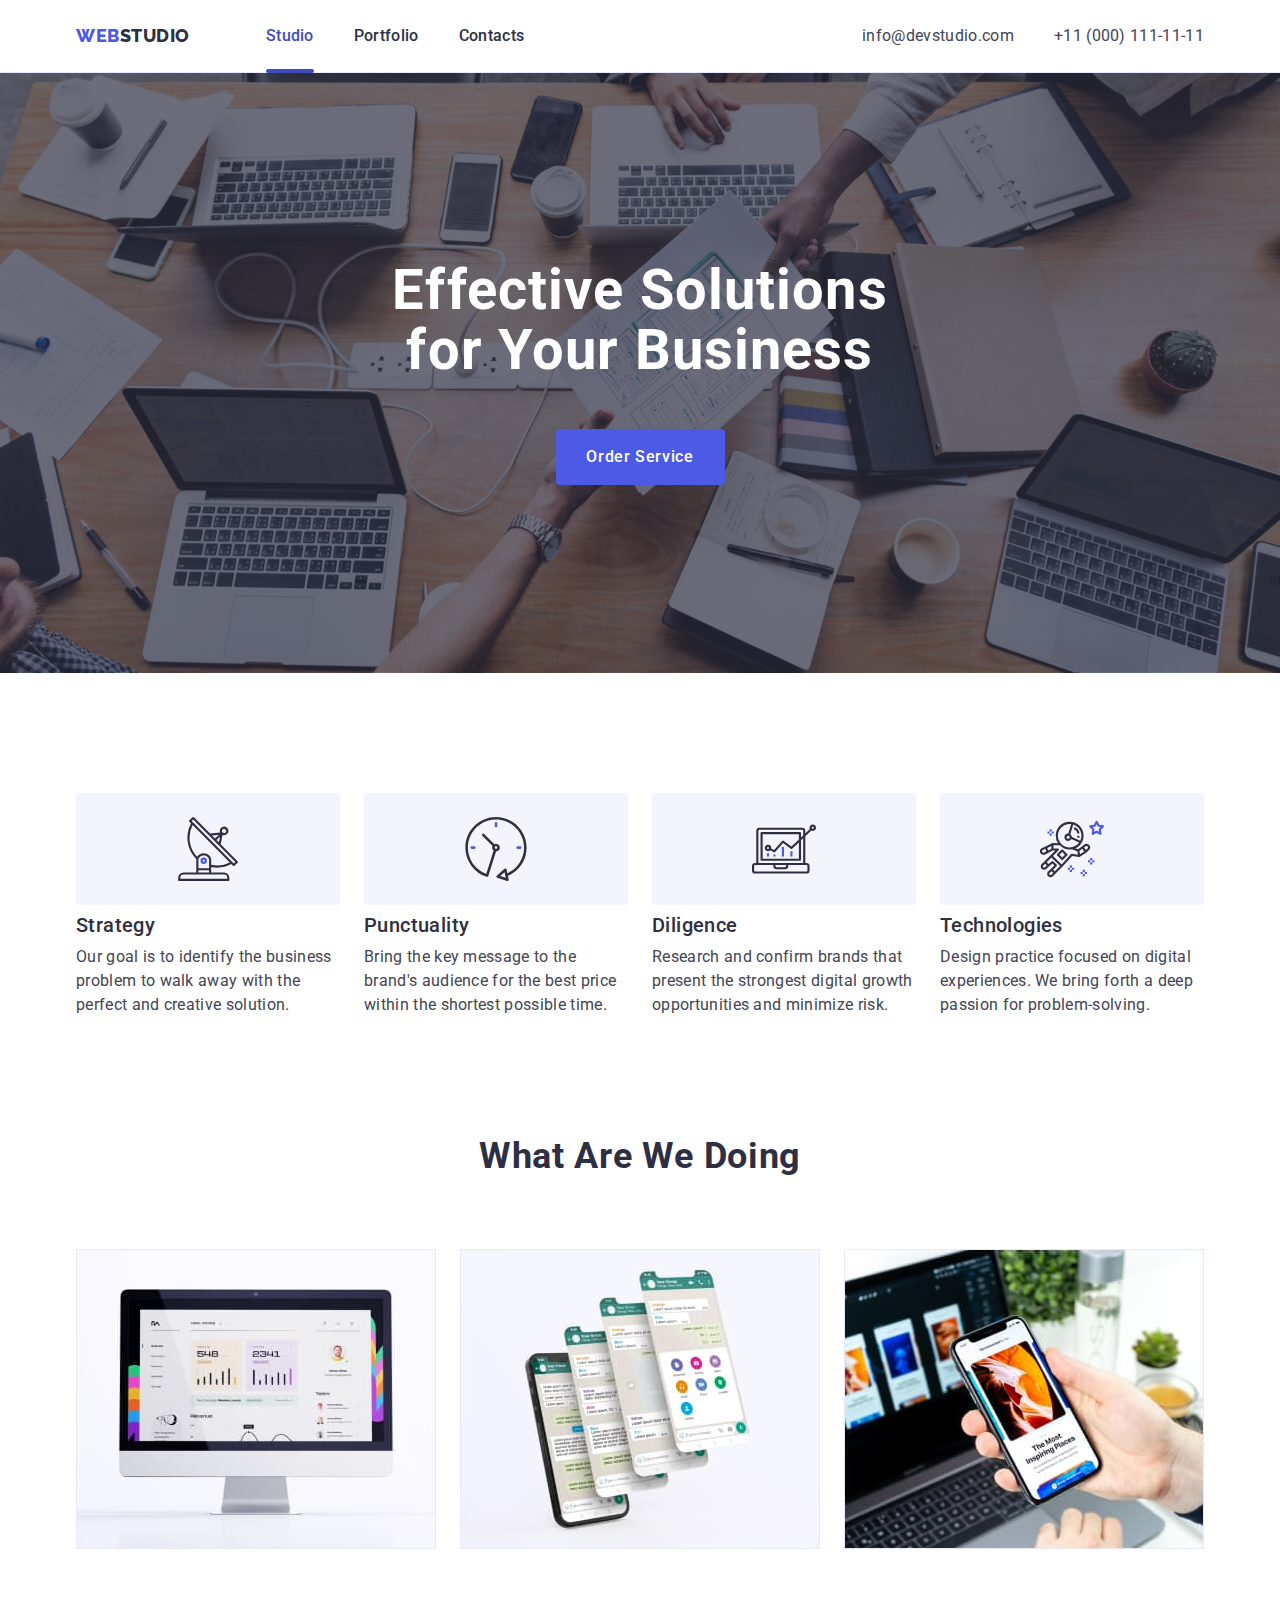
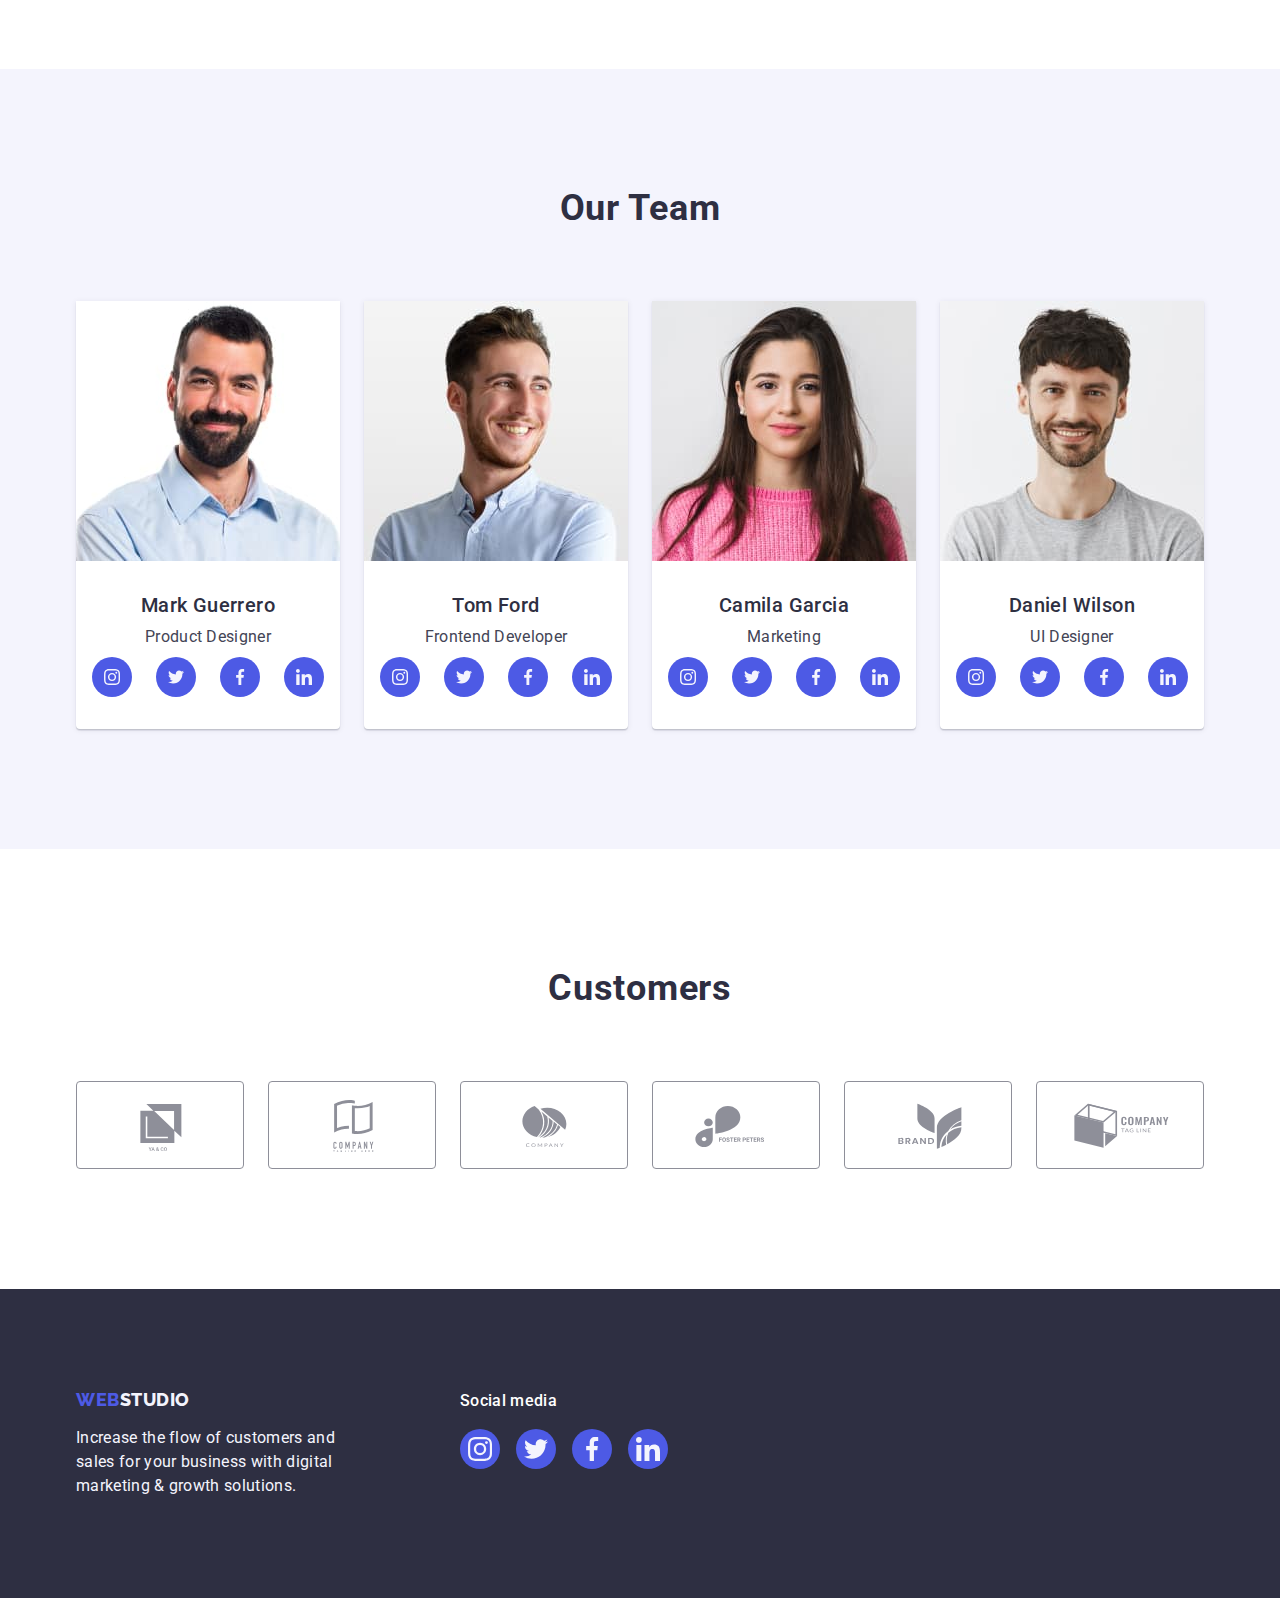
==== index.html @ c7c5ee96 "Initial commit" ====
<!DOCTYPE html>
<html lang="en">

<head>
   <meta charset="UTF-8">
   <meta name="viewport" content="width=device-width, initial-scale=1.0">
   <title>goit-markup-hw-04</title>
   <link rel="preconnect" href="https://fonts.googleapis.com">
   <link rel="preconnect" href="https://fonts.gstatic.com" crossorigin>
   <link href="https://fonts.googleapis.com/css2?family=Raleway:wght@800&family=Roboto:wght@400;500;700;900&display=swap" rel="stylesheet">
   <link rel="stylesheet" href="https://cdn.jsdelivr.net/npm/modern-normalize@2.0.0/modern-normalize.min.css" />
   <link rel="stylesheet" href="./css/styles.css">
</head>

<body>

   <!-- =============header================= -->
   <header class="header-section">
      <div class="container container-header">
         <nav class="header-nav">
            <a class="header-logo logo link " href="./index.html">Web<span class="header-logo-wrap">Studio</span></a>

            <ul class="header-list list">
               <li class="header-list-item">
                  <a class="header-list-link link current" href="./index.html">Studio</a>
               </li>

               <li class="header-list-item">
                  <a class="header-list-link link" href="./portfolio.html">Portfolio</a>
               </li>

               <li class="header-list-item">
                  <a class="header-list-link link" href="">Contacts</a>
               </li>
            </ul>
         </nav>

         <address class="address-block">
            <ul class="address-list list">
               <li class="address-list-item">
                  <a class="address-list-link link" href="mailto:info@devstudio.com">info@devstudio.com</a>
               </li>

               <li class="address-list-item">
                  <a class="address-list-link link" href="tel:+110001111111">+11 (000) 111-11-11</a>
               </li>
            </ul>
         </address>
      </div>
   </header>

   <!-- =============main================= -->
   <main class="main-section">
      <!-- ===========business section==================-->
      <section class="business-section section">
         <div class="container container-business">
            <h1 class="business-titel">Effective Solutions for Your Business</h1>
            <button class="business-button button" type="button" data-modal-open>Order Service</button>
         </div>
      </section>

      <!-- =============description section================-->
      <section class="description-section section">
         <div class="container container-description">
            <h2 class="visually-hidden">Description</h2>

            <ul class="description-list list">
               <li class="description-list-item">
                  <div class="description-list-wrap">
                     <svg class="description-list-icon" width="64" height="64">
                        <use href="./images/icons.svg#icon-antenna"></use>
                     </svg>
                  </div>
                  <h3 class="description-list-titel heading">Strategy</h3>
                  <p class="description-list-text text">Our goal is to identify the business problem to walk away with the perfect and creative solution.</p>
               </li>

               <li class="description-list-item">
                  <div class="description-list-wrap">
                     <svg class="description-list-icon" width="64" height="64">
                        <use href="./images/icons.svg#icon-clock"></use>
                     </svg>
                  </div>
                  <h3 class="description-list-titel heading">Punctuality</h3>
                  <p class="description-list-text text">Bring the key message to the brand's audience for the best price within the shortest possible time.</p>
               </li>

               <li class="description-list-item">
                  <div class="description-list-wrap">
                     <svg class="description-list-icon" width="64" height="64">
                        <use href="./images/icons.svg#icon-diagram"></use>
                     </svg>
                  </div>
                  <h3 class="description-list-titel heading">Diligence</h3>
                  <p class="description-list-text text">Research and confirm brands that present the strongest digital growth opportunities and minimize risk.</p>
               </li>

               <li class="description-list-item">
                  <div class="description-list-wrap">
                     <svg class="description-list-icon" width="64" height="64">
                        <use href="./images/icons.svg#icon-astronaut"></use>
                     </svg>
                  </div>
                  <h3 class="description-list-titel heading">Technologies</h3>
                  <p class="description-list-text text">Design practice focused on digital experiences. We bring forth a deep passion for problem-solving.</p>
               </li>
            </ul>
         </div>
      </section>

      <!-- =================we doing========================-->
      <section class="we-doing-section section">
         <div class="container container-doing-section">
            <h2 class="we-doing-titel sub-titel">What are we doing</h2>

            <ul class="we-doing-list list">
               <li class="we-doing-list-item">
                  <img class="we-doing-list-img" src="./images/doing/img-1.jpg" alt="computer monitor" width="360" height="300">
               </li>

               <li class="we-doing-list-item">
                  <img class="we-doing-list-img" src="./images/doing/img-2.jpg" alt="multi screen phone" width="360" height="300">
               </li>

               <li class="we-doing-list-item">
                  <img class="we-doing-list-img" src="./images/doing/img-3.jpg" alt="laptop on the background and the hand that holds the phone" width="360" height="300">
               </li>
            </ul>
         </div>
      </section>

      <!-- =================team section========================-->

      <section class="team-section section">
         <div class="container">
            <h2 class="team-titel sub-titel">Our Team</h2>

            <ul class="team-list list">
               <li class="team-list-item">
                  <img class="team-list-img" src="./images/team/img.jpg" alt="the man smiles" width="264" height="260">
                  <div class="team-list-wraper-text">
                     <h3 class="team-list-titel heading">Mark Guerrero</h3>
                     <p class="team-list-text text">Product Designer</p>
                     <ul class="team-list-svg list">
                        <li class="team-item-svg">
                           <a class="team-svg-linck" href="#">
                              <svg class="team-svg-icon" width="16" height="16">
                                 <use href="./images/icons.svg#icon-instagram"></use>
                              </svg>
                           </a>
                        </li>
                        <li class="team-item-svg">
                           <a class="team-svg-linck" href="#">
                              <svg class="team-svg-icon" width="16" height="16">
                                 <use href="./images/icons.svg#icon-twitter"></use>
                              </svg>
                           </a>
                        </li>
                        <li class="team-item-svg">
                           <a class="team-svg-linck" href="#">
                              <svg class="team-svg-icon" width="16" height="16">
                                 <use href="./images/icons.svg#icon-facebook"></use>
                              </svg>
                           </a>
                        </li>
                        <li class="team-item-svg">
                           <a class="team-svg-linck" href="#">
                              <svg class="team-svg-icon" width="16" height="16">
                                 <use href="./images/icons.svg#icon-linkedin"></use>
                              </svg>
                           </a>
                        </li>
                     </ul>
                  </div>
               </li>

               <li class="team-list-item">
                  <img class="team-list-img" src="./images/team/img-1.jpg" alt="young man smiles and looks away" width="264" height="260">
                  <div class="team-list-wraper-text">
                     <h3 class="team-list-titel heading">Tom Ford</h3>
                     <p class="team-list-text text">Frontend Developer</p>
                     <ul class="team-list-svg list">
                        <li class="team-item-svg">
                           <a class="team-svg-linck" href="#">
                              <svg class="team-svg-icon" width="16" height="16">
                                 <use href="./images/icons.svg#icon-instagram"></use>
                              </svg>
                           </a>
                        </li>
                        <li class="team-item-svg">
                           <a class="team-svg-linck" href="#">
                              <svg class="team-svg-icon" width="16" height="16">
                                 <use href="./images/icons.svg#icon-twitter"></use>
                              </svg>
                           </a>
                        </li>
                        <li class="team-item-svg">
                           <a class="team-svg-linck" href="#">
                              <svg class="team-svg-icon" width="16" height="16">
                                 <use href="./images/icons.svg#icon-facebook"></use>
                              </svg>
                           </a>
                        </li>
                        <li class="team-item-svg">
                           <a class="team-svg-linck" href="#">
                              <svg class="team-svg-icon" width="16" height="16">
                                 <use href="./images/icons.svg#icon-linkedin"></use>
                              </svg>
                           </a>
                        </li>
                     </ul>
                  </div>
               </li>

               <li class="team-list-item">
                  <img class="team-list-img" src="./images/team/img-2.jpg" alt="young girl with long dark hair" width="264" height="260">
                  <div class="team-list-wraper-text">
                     <h3 class="team-list-titel heading">Camila Garcia</h3>
                     <p class="team-list-text text">Marketing</p>
                     <ul class="team-list-svg list">
                        <li class="team-item-svg">
                           <a class="team-svg-linck" href="#">
                              <svg class="team-svg-icon" width="16" height="16">
                                 <use href="./images/icons.svg#icon-instagram"></use>
                              </svg>
                           </a>
                        </li>
                        <li class="team-item-svg">
                           <a class="team-svg-linck" href="#">
                              <svg class="team-svg-icon" width="16" height="16">
                                 <use href="./images/icons.svg#icon-twitter"></use>
                              </svg>
                           </a>
                        </li>
                        <li class="team-item-svg">
                           <a class="team-svg-linck" href="#">
                              <svg class="team-svg-icon" width="16" height="16">
                                 <use href="./images/icons.svg#icon-facebook"></use>
                              </svg>
                           </a>
                        </li>
                        <li class="team-item-svg">
                           <a class="team-svg-linck" href="#">
                              <svg class="team-svg-icon" width="16" height="16">
                                 <use href="./images/icons.svg#icon-linkedin"></use>
                              </svg>
                           </a>
                        </li>
                     </ul>
                  </div>
               </li>

               <li class="team-list-item">
                  <img class="team-list-img" src="./images/team/img-3.jpg" alt="young man smiling" width="264" height="260">
                  <div class="team-list-wraper-text">
                     <h3 class="team-list-titel heading">Daniel Wilson</h3>
                     <p class="team-list-text text">UI Designer</p>
                     <ul class="team-list-svg list">
                        <li class="team-item-svg">
                           <a class="team-svg-linck" href="#">
                              <svg class="team-svg-icon" width="16" height="16">
                                 <use href="./images/icons.svg#icon-instagram"></use>
                              </svg>
                           </a>
                        </li>
                        <li class="team-item-svg">
                           <a class="team-svg-linck" href="#">
                              <svg class="team-svg-icon" width="16" height="16">
                                 <use href="./images/icons.svg#icon-twitter"></use>
                              </svg>
                           </a>
                        </li>
                        <li class="team-item-svg">
                           <a class="team-svg-linck" href="#">
                              <svg class="team-svg-icon" width="16" height="16">
                                 <use href="./images/icons.svg#icon-facebook"></use>
                              </svg>
                           </a>
                        </li>
                        <li class="team-item-svg">
                           <a class="team-svg-linck" href="#">
                              <svg class="team-svg-icon" width="16" height="16">
                                 <use href="./images/icons.svg#icon-linkedin"></use>
                              </svg>
                           </a>
                        </li>
                     </ul>

                  </div>
               </li>
            </ul>
         </div>
      </section>

      <!-- =================сustomer ssection========================-->
      <section class="customer-section section">
         <div class="container">
            <h2 class="customer-title sub-titel">Customers</h2>

            <ul class="customer-list list">

               <li class="customer-list-item">
                  <a class="customer-list-linck" href="">
                     <svg class="customer-list-icon" width="104" height="56">
                        <use href="./images/icons.svg#icon-ya-co"></use>
                     </svg>
                  </a>
               </li>

               <li class="customer-list-item">
                  <a class="customer-list-linck" href="">
                     <svg class="customer-list-icon" width="104" height="56">
                        <use href="./images/icons.svg#icon-compani-here"></use>
                     </svg>
                  </a>
               </li>

               <li class="customer-list-item">
                  <a class="customer-list-linck" href="">
                     <svg class="customer-list-icon" width="104" height="56">
                        <use href="./images/icons.svg#icon-compani"></use>
                     </svg>
                  </a>
               </li>

               <li class="customer-list-item">
                  <a class="customer-list-linck" href="">
                     <svg class="customer-list-icon" width="104" height="56">
                        <use href="./images/icons.svg#icon-foster-peters"></use>
                     </svg>
                  </a>
               </li>

               <li class="customer-list-item">
                  <a class="customer-list-linck" href="">
                     <svg class="customer-list-icon" width="104" height="56">
                        <use href="./images/icons.svg#icon-brand"></use>
                     </svg>
                  </a>
               </li>

               <li class="customer-list-item">
                  <a class="customer-list-linck" href="">
                     <svg class="customer-list-icon" width="104" height="56">
                        <use href="./images/icons.svg#icon-compani-tag"></use>
                     </svg>
                  </a>
               </li>
            </ul>
         </div>
      </section>

   </main>
   <!-- =============footer================= -->

   <footer class="footer-section ">
      <div class="footer-container container">
         <div class="footer-wrap-info">
            <a class="footer-logo link logo" href="./index.html">Web<span class="footer-logo-wrap">Studio</span></a>
            <p class="footer-text text">Increase the flow of customers and sales for your business with digital marketing & growth solutions.</p>
         </div>
         <div class="footer-social">
            <p class="footer-titel">Social media</p>

            <ul class="footer-list list">
               <li class="footer-list-item">
                  <a class="footer-list-linck" href="">
                     <svg class="footer-list-icon" width="24" height="24">
                        <use href="./images/icons.svg#icon-instagram"></use>
                     </svg>
                  </a>
               </li>

               <li class="footer-list-item">
                  <a class="footer-list-linck" href="">
                     <svg class="footer-list-icon" width="24" height="24">
                        <use href="./images/icons.svg#icon-twitter"></use>
                     </svg>
                  </a>
               </li>

               <li class="footer-list-item">
                  <a class="footer-list-linck" href="">
                     <svg class="footer-list-icon" width="24" height="24">
                        <use href="./images/icons.svg#icon-facebook"></use>
                     </svg>
                  </a>
               </li>

               <li class="footer-list-item">
                  <a class="footer-list-linck" href="">
                     <svg class="footer-list-icon" width="24" height="24">
                        <use href="./images/icons.svg#icon-linkedin"></use>
                     </svg>
                  </a>
               </li>
            </ul>
         </div>
      </div>
   </footer>

   <!-- Modal window -->
   <div data-modal class="backdrop is-hidden">
      <div class="modal-blok">
         <button type="button" data-modal-close class="modal-btn">
            <svg class="modal-btn-icon" width="8" height="8">
               <use href="./images/icons.svg#icon-close"></use>
            </svg>
         </button>
      </div>
   </div>


   <script src="./js/modal.js"></script>
</body>

</html>
---- css/styles.css ----
/*================ common styles=================== */

:root {
   --roboto-font: 'Roboto', sans-serif;
   --raleway-font: 'Raleway', sans-serif;
   --font-size-subtitel: 36px;
   --font-size-logo: 18px;
   --font-size-min-titel: 20px;
   --navyblue: #2e2f42;
   --iris: #4D5AE5;
   --white: #FFFF;
   --slate: #434455;
   --cloud: #F4F4FD;
   --cornflower: #E7E9FC;
   --ocean: #404BBF;
   --cornflower: #E7E9FC;
   --green: #31D0AA;
   --lightslate: #8E8F99;
   --items: 6;
   --indent: 24px;
}

h1,
h2,
h3,
h4,
h5,
h6,
p {
   margin: 0;
}

.link {
   color: currentColor;
   text-decoration: none;
}

.list {
   list-style: none;
   padding: 0;
   margin: 0;
}

img {
   display: block;
   max-width: 100%;
   height: auto;
}

.button {
   font-family: inherit;
   cursor: pointer;
}

.visually-hidden {
   position: absolute;
   width: 1px;
   height: 1px;
   margin: -1px;
   border: 0;
   padding: 0;
   white-space: nowrap;
   clip-path: inset(100%);
   clip: rect(0 0 0 0);
   overflow: hidden;
}

body {
   font-family: var(--roboto-font);
   font-weight: 400;
   font-size: 16px;
   color: var(--slate);
   background-color: var(--white);
   line-height: 1.5;
   letter-spacing: 0.32px;
}


main {
   flex-grow: 1;
}

.logo {
   font-family: var(--raleway-font);
   color: var(--iris);
   font-size: var(--font-size-logo);
   font-weight: 800;
   line-height: 1.17;
   letter-spacing: 0.54px;
   text-transform: uppercase;
}

.section {
   padding-top: 60px;
   padding-bottom: 60px;
}

.container {
   max-width: 1158px;
   padding-left: 15px;
   padding-right: 15px;
   margin: 0 auto;
}

.sub-titel {
   font-size: 36px;
   font-weight: 700;
   line-height: 1.11;
   letter-spacing: 0.02em;
   text-transform: capitalize;
   color: var(--navyblue);
   text-align: center
}

.heading {
   font-size: 20px;
   font-weight: 500;
   line-height: 1.2;
   letter-spacing: 0.02em;
   color: var(--navyblue);
}

.text {}

/*================ header section=================== */

.header-section {
   border-bottom: 1px solid var(--cornflower, #E7E9FC);
   box-shadow: 0px 2px 1px rgba(46, 47, 66, 0.08), 0px 1px 1px rgba(46, 47, 66, 0.16), 0px 1px 6px rgba(46, 47, 66, 0.08);
}

.container-header {
   display: flex;
   justify-content: space-between;
   align-items: center;
}

.header-nav {
   display: flex;
   align-items: center;
}

.header-logo:not(:last-child) {
   margin-right: 76px
}

.header-logo-wrap {
   color: var(--navyblue);
}

.header-list {
   display: flex;
   align-items: center;
   gap: 40px;
}

.header-list-item {}

.header-list-link {
   position: relative;
   display: block;
   font-weight: 500;
   color: var(--navyblue);
   padding: 24px 0;
   transition: color 250ms cubic-bezier(0.4, 0, 0.2, 1);
}

.header-list-link.current {
   color: var(--ocean);
}

.header-list-link.current::after {
   content: "";
   border-radius: 2px;
   background: var(--ocean);
   position: absolute;
   left: 0;
   width: 100%;
   height: 4px;
   bottom: -1px;
}

.address-block {
   font-style: normal
}

.address-list {
   display: flex;
   gap: 40px;
}

.address-list-item {}

.address-list-link {
   transition: color 250ms cubic-bezier(0.4, 0, 0.2, 1);
   padding: 24px 0;
}

.header-list-link:hover,
.header-list-link:focus,
.address-list-link:hover,
.address-list-link:focus {
   color: var(--ocean);
}



/*================ business section and main =================== */

.main-section {}

.business-section {
   background-color: var(--navyblue);
   background-image: linear-gradient(rgba(46, 47, 66, 0.7), rgba(46, 47, 66, 0.7)), url(../images/people-office.jpg);
   background-size: cover;
   background-repeat: no-repeat;
   background-position: center;
   max-width: 1440px;
   margin: 0 auto;
   padding-top: 188px;
   padding-bottom: 188px;
}

.container-business {
   display: flex;
   flex-direction: column;
   justify-content: center;
   align-items: center;

}

.business-titel {
   font-size: 56px;
   font-weight: 700;
   line-height: 1.07;
   letter-spacing: 1.12px;
   text-align: center;
   color: var(--white);
   max-width: 496px;
   margin-bottom: 48px;
}

.business-button {
   font-family: var(--roboto-font);
   font-size: 16px;
   font-weight: 500;
   line-height: 1.5;
   letter-spacing: 0.04em;
   color: var(--white);
   background-color: var(--iris);
   min-width: 169px;
   height: 56px;
   border: none;
   border-radius: 4px;
   transition: background-color 250ms cubic-bezier(0.4, 0, 0.2, 1);
}

.business-button:hover,
.business-button:focus {
   background-color: var(--ocean);
}

/*================description section=================== */

.description-section {
   padding-top: 120px;
   padding-bottom: 120px;
}

.container-description {}

.description-list {
   display: flex;
   flex-wrap: wrap;
   gap: 24px;
}

.description-list-item {
   flex-basis: calc((100% - 72px) / 4);
}

.description-list-wrap {
   display: flex;
   align-items: center;
   justify-content: center;
   border-radius: 4px;
   background: var(--cloud);
   padding: 24px 0;
   margin-bottom: 8px;
}

.description-list-icon {}

.description-list-titel {
   margin-bottom: 8px;
}

.description-list-text {}

/*================we doing section=================== */

.we-doing-section {
   padding-top: 0;
   padding-bottom: 120px;
}

.container-doing-section {}

.we-doing-titel:not(:last-child) {
   margin-bottom: 72px;
}

.we-doing-list {
   display: flex;
   flex-wrap: wrap;
   gap: 24px;
}

.we-doing-list-item {
   flex-basis: calc((100% - 48px) / 3);
}

.we-doing-list-img {}

/*================team section=================== */

.team-section {
   padding-top: 120px;
   padding-bottom: 120px;
   background-color: var(--cloud);
}

.team-titel:not(:last-child) {
   margin-bottom: 72px;
}

.team-list {
   display: flex;
   flex-wrap: wrap;
   gap: 24px;
}

.team-list-item {
   background-color: var(--white);
   flex-basis: calc((100% - 72px) / 4);
   border-radius: 0px 0px 4px 4px;
   overflow: hidden;
   box-shadow: 0px 1px 6px rgba(46, 47, 66, 0.08),
      0px 1px 1px rgba(46, 47, 66, 0.16),
      0px 2px 1px rgba(46, 47, 66, 0.08);
}

.team-list-img {}

.team-list-wraper-text {
   padding: 32px 0px;
   text-align: center;
}

.team-list-titel {
   margin-bottom: 8px
}

.team-list-text {
   margin-bottom: 8px;
}


.team-list-svg {
   display: flex;
   flex-wrap: wrap;
   justify-content: center;
   align-items: center;
   gap: 24px;
}

.team-item-svg {}


.team-svg-linck {
   display: flex;
   justify-content: center;
   align-items: center;
   border-radius: 50%;
   background-color: var(--iris);
   width: 40px;
   height: 40px;
   transition: background-color 250ms cubic-bezier(0.4, 0, 0.2, 1);
}

.team-svg-linck:hover,
.team-svg-linck:focus {
   background-color: var(--ocean);
}

.team-svg-icon {
   fill: var(--cloud);
}

/*================сustomer section=================== */

.customer-section {
   padding: 120px 0;
}

.customer-title {
   text-align: center;
   margin-bottom: 72px;
}

.customer-list {
   display: flex;
   align-items: center;
   justify-content: center;
   flex-wrap: wrap;
   gap: 24px;
}

.customer-list-item {
   display: flex;
   height: 88px;
   flex-basis: calc((100% - var(--indent) * (var(--items) - 1)) / var(--items));
}

.customer-list-linck {
   display: flex;
   justify-content: center;
   align-items: center;
   border-radius: 4px;
   width: 100%;
   border: 1px solid var(--lightslate);
   color: var(--lightslate);
   transition: border-color 250ms cubic-bezier(0.4, 0, 0.2, 1), color 250ms cubic-bezier(0.4, 0, 0.2, 1);
}

.customer-list-linck:hover,
.customer-list-linck:focus {
   border-color: var(--ocean);
   color: var(--ocean);
}

.customer-list-icon {
   fill: currentColor;
}

/*================footer section=================== */

.footer-section {
   padding-top: 100px;
   padding-bottom: 100px;
   background-color: var(--navyblue);
}

.footer-container {
   display: flex;
   align-items: baseline
}

.footer-wrap-info:not(:last-child) {
   margin-right: 120px;
}

.footer-logo {
   display: inline-block;
   margin-bottom: 16px;
}

.footer-logo-wrap {
   color: var(--cloud);
}

.footer-text {
   color: var(--cloud);
   max-width: 264px;
}

.footer-social {}

.footer-titel {
   color: var(--white);
   font-weight: 500;
   font-size: 16px;
   margin-bottom: 16px;
   line-height: 1.5;
   letter-spacing: 0.02em;
}


.footer-list {
   display: flex;
   align-items: center;
   justify-content: center;
   gap: 16px;
}

.footer-list-item {}

.footer-list-linck {
   display: flex;
   align-items: center;
   justify-content: center;
   color: var(--cloud);
   background-color: var(--iris);
   width: 40px;
   height: 40px;
   border-radius: 50%;
   transition: background-color 250ms cubic-bezier(0.4, 0, 0.2, 1);
}

.footer-list-icon {
   fill: currentColor;
}

.footer-list-linck:hover,
.footer-list-linck:focus {
   background-color: var(--green);
}

/* ------------section portfolio--------------- */

.main-section-portfolio {}

/* ------------gallery filter--------------- */
.portfolio-filter-list {
   display: flex;
   justify-content: center;
   align-items: center;
   flex-wrap: wrap;
   gap: 24px;
}

.portfolio-filter-list:not(:last-child) {
   margin-bottom: 72px;
}

.filter-list-item {}

.filter-list-button {
   font-family: var(--roboto-font);
   font-weight: 500;
   line-height: 1.5;
   font-size: 16px;
   background-color: var(--cloud);
   color: var(--iris);
   letter-spacing: 0.04em;
   border: 1px solid var(--cornflower);
   border-radius: 4px;
   padding: 12px 24px;
   transition: color 250ms cubic-bezier(0.4, 0, 0.2, 1),
      background-color 250ms cubic-bezier(0.4, 0, 0.2, 1),
      border-color 250ms cubic-bezier(0.4, 0, 0.2, 1),
      box-shadow 250ms cubic-bezier(0.4, 0, 0.2, 1);
}


.filter-list-button:hover,
.filter-list-button:focus {
   background-color: var(--ocean);
   color: var(--white);
   box-shadow: 0px 2px 2px 0px rgba(0, 0, 0, 0.12), 0px 2px 1px 0px rgba(0, 0, 0, 0.08), 0px 3px 1px 0px rgba(0, 0, 0, 0.10);
   border: 1px solid transparent;
}

/* ------------gallery-section--------------- */

.gallery-section {
   padding-top: 96px;
   padding-bottom: 120px;
}

.container-gallery {}

.gallery-list {
   display: flex;
   flex-wrap: wrap;
   gap: 24px;
   row-gap: 48px;
}

.gallery-list-item {
   position: relative;
   background: var(--white);
   width: calc((100% - 48px) / 3);
}

.gallery-list-wrap {
   position: relative;
   overflow: hidden;
}

.gallery-list-link {
   display: block;
   transition: box-shadow 250ms cubic-bezier(0.4, 0, 0.2, 1);
}

.gallery-list-link:hover,
.gallery-list-link:focus {
   box-shadow: 0px 1px 6px rgba(46, 47, 66, 0.08), 0px 1px 1px rgba(46, 47, 66, 0.16), 0px 2px 1px rgba(46, 47, 66, 0.08);
}

.gallery-list-link:hover .gallery-overlay-text,
.gallery-list-link:focus .gallery-overlay-text {
   transform: translateY(0%);
}

.gallery-list-img {}

.gallery-list-wraper-text {
   padding: 32px 16px;
   border: 1px solid #e7e9fc;
   border-top: none;
}

.gallery-list-titel {
   margin-bottom: 8px
}

.gallery-list-text {}

.gallery-overlay-text {
   content: '';
   position: absolute;
   top: 0;
   left: 0;
   color: var(--cloud);
   font-size: 16px;
   font-weight: 400;
   line-height: 1.5;
   letter-spacing: 0.02em;
   padding: 40px 32px;
   background-color: #4d5ae5;
   height: 100%;
   width: 100%;
   transform: translateY(100%);
   transition: transform 250ms cubic-bezier(0.4, 0, 0.2, 1);
}

/* ------------ Modal window --------------- */

.backdrop {
   position: fixed;
   top: 0;
   left: 0;

   width: 100%;
   height: 100%;
   background-color: rgba(46, 47, 66, 0.4);

   transition: opacity 250ms cubic-bezier(0.4, 0, 0.2, 1), visibility 250ms cubic-bezier(0.4, 0, 0.2, 1);
}

.is-hidden {
   opacity: 0;
   visibility: hidden;
   pointer-events: none;
}

.modal-blok {
   position: absolute;
   top: 50%;
   left: 50%;
   transform: translate(-50%, -50%) scale(1);
   width: 408px;
   min-height: 584px;
   background-color: #fcfcfc;
   box-shadow: 0px 1px 1px rgba(0, 0, 0, 0.14),
      0px 1px 3px rgba(0, 0, 0, 0.12),
      0px 2px 1px rgba(0, 0, 0, 0.2);
   border-radius: 4px;
   transition: transform 250ms cubic-bezier(0.4, 0, 0.2, 1);
}



.modal-btn {
   position: absolute;
   top: 24px;
   right: 24px;
   width: 24px;
   height: 24px;
   border-radius: 50%;
   display: flex;
   align-items: center;
   justify-content: center;
   background-color: #e7e9fc;
   border: 1px solid rgba(0, 0, 0, 0.1);
   padding: 0;

   cursor: pointer;
   transition: background-color 250ms cubic-bezier(0.4, 0, 0.2, 1),
      border 250ms cubic-bezier(0.4, 0, 0.2, 1);
}

.modal-btn:hover,
.modal-btn:focus {
   background-color: #404bbf;
   border: none;
}

.modal-btn-icon {
   transition: fill 250ms cubic-bezier(0.4, 0, 0.2, 1);
}

.modal-btn:hover .modal-btn-icon,
.modal-btn:focus .modal-btn-icon {
   fill: #ffffff;
}
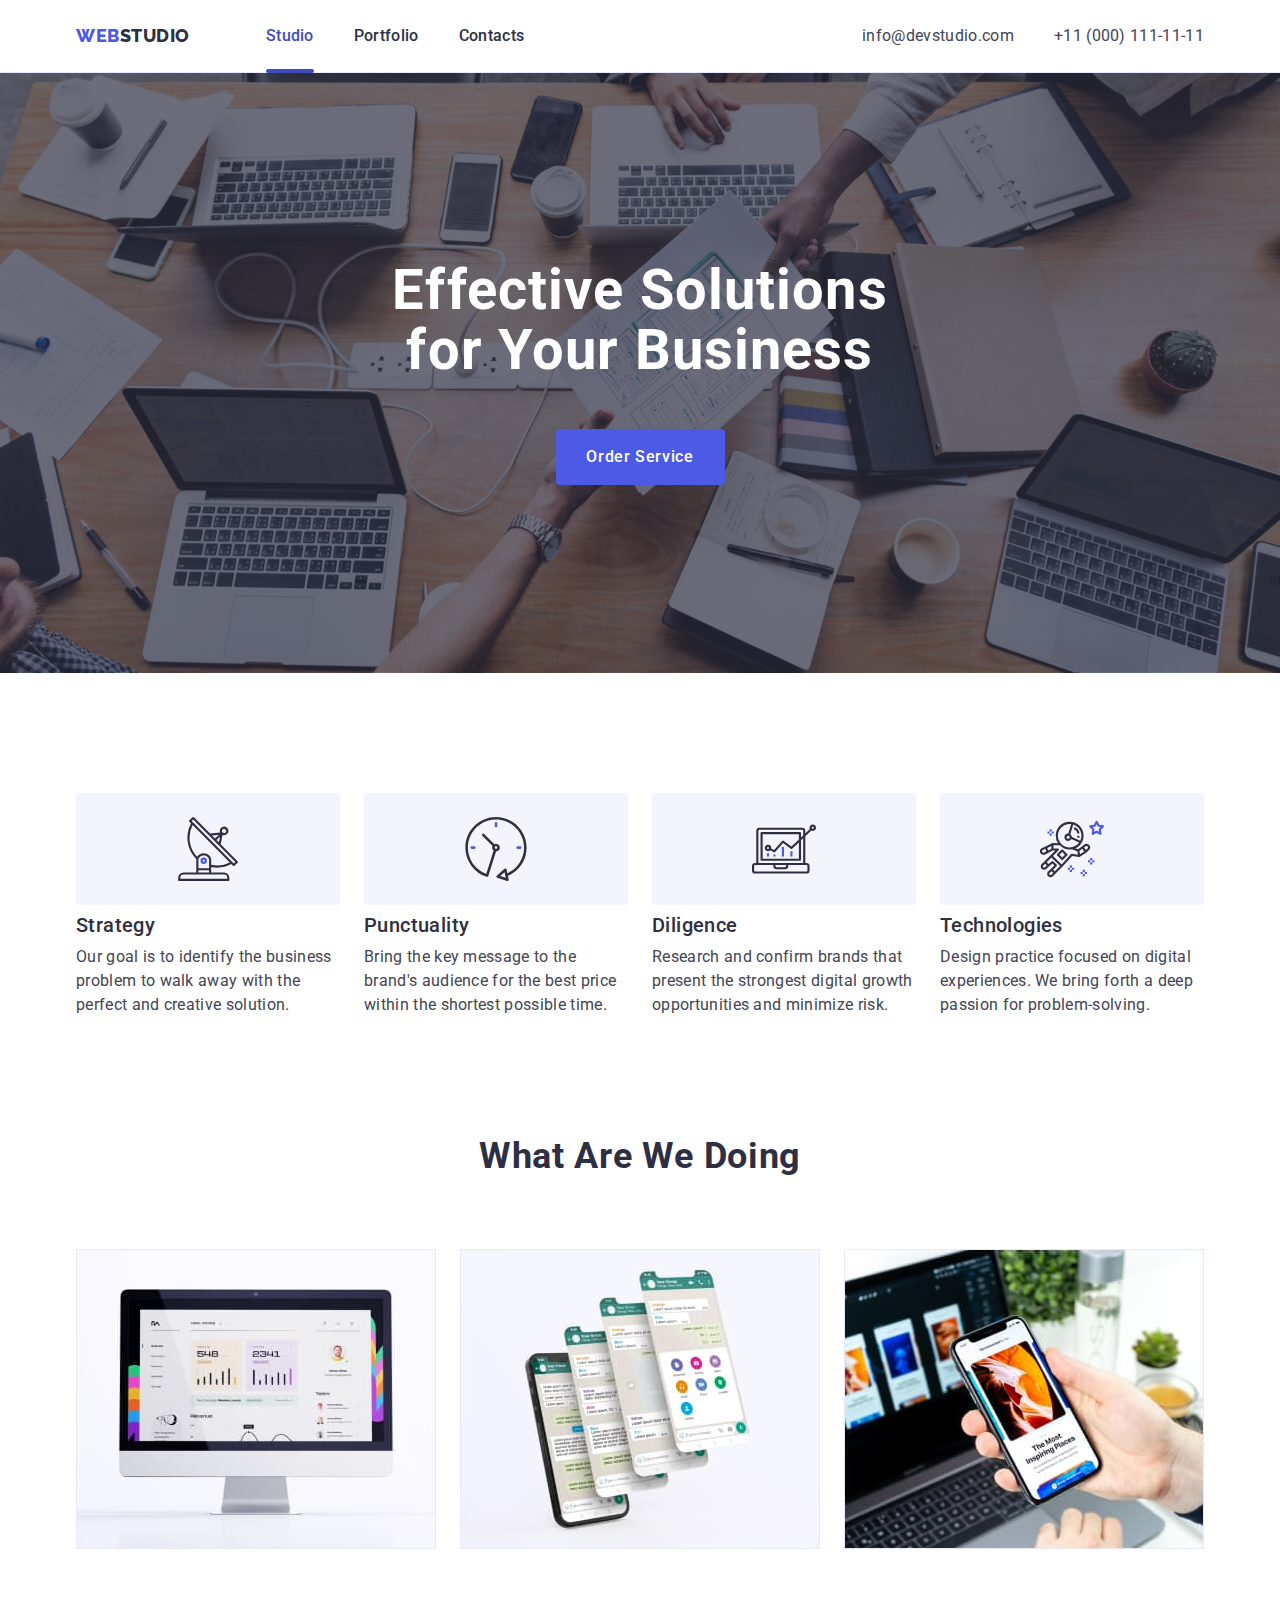
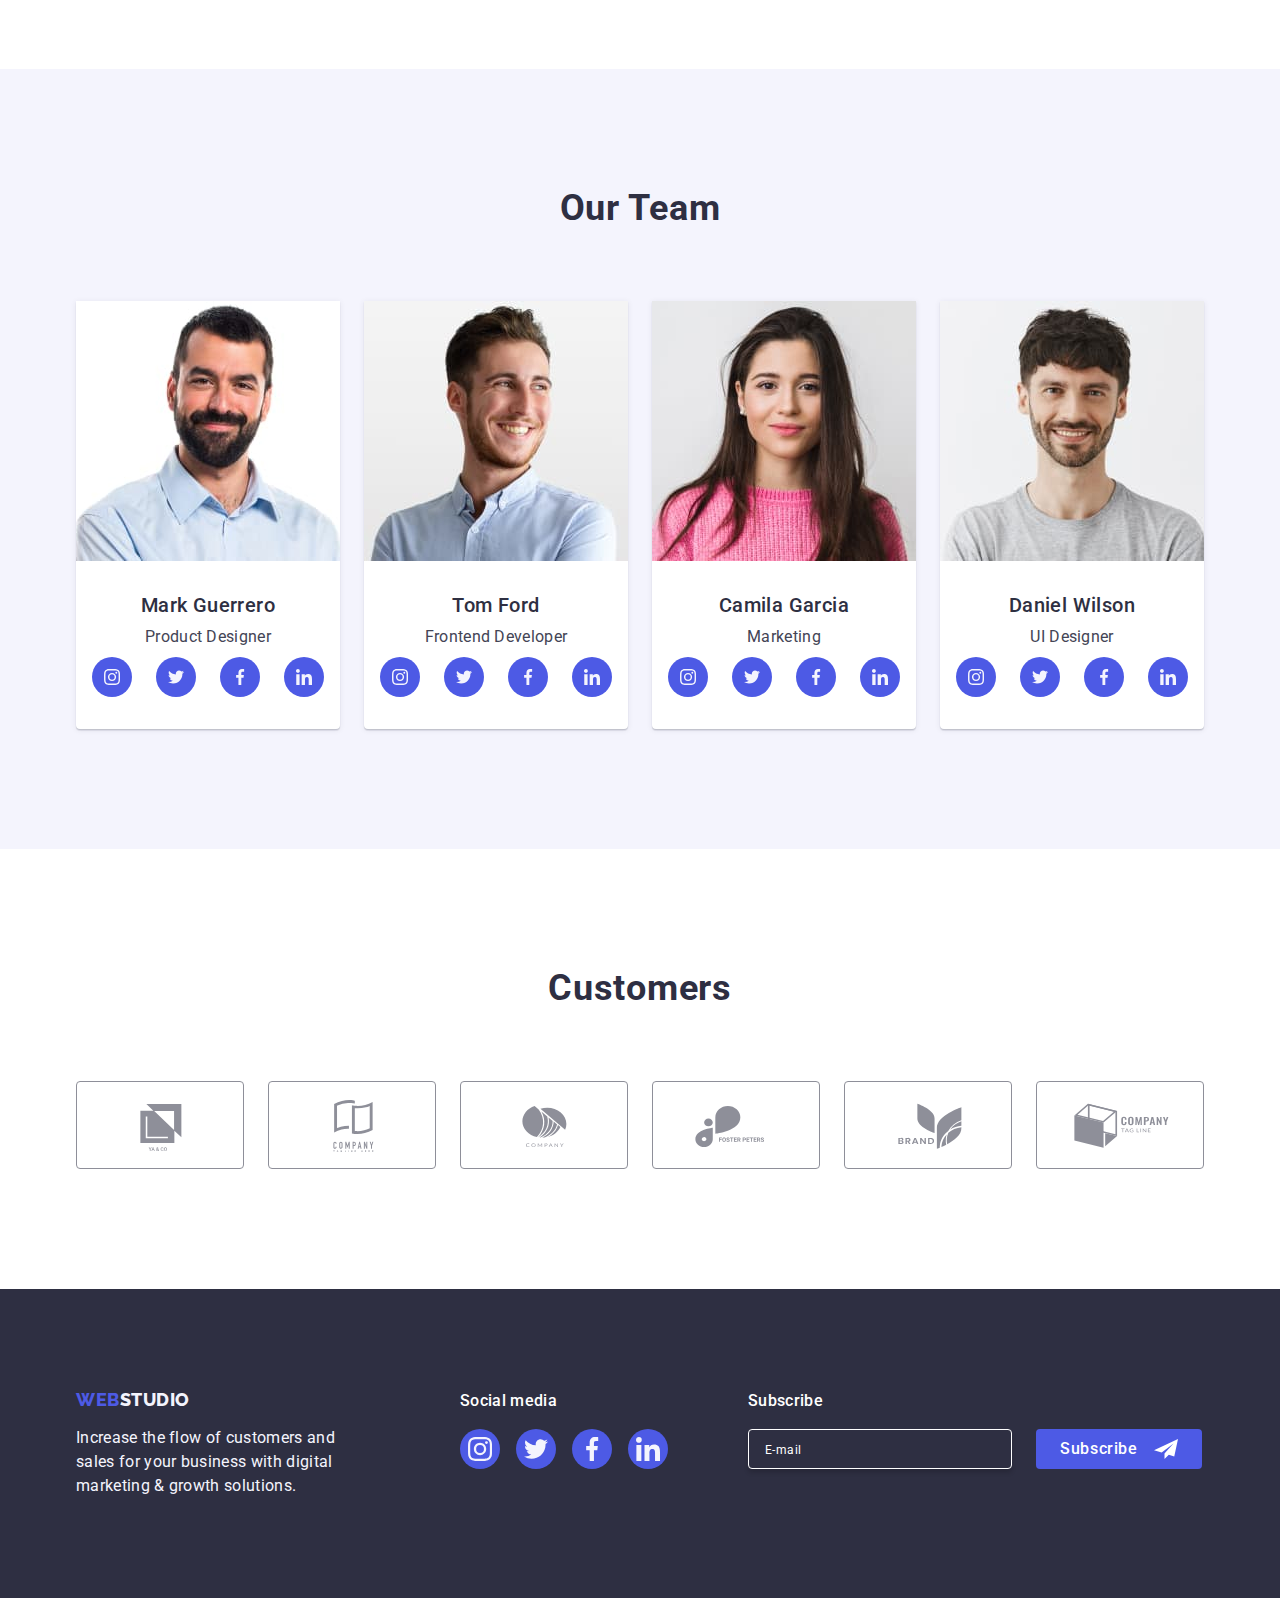
==== commit 3c5fc10e: "goit-markup-hw-05" ====
--- a/index.html
+++ b/index.html
@@ -4,7 +4,7 @@
 <head>
    <meta charset="UTF-8">
    <meta name="viewport" content="width=device-width, initial-scale=1.0">
-   <title>goit-markup-hw-04</title>
+   <title>goit-markup-hw-05</title>
    <link rel="preconnect" href="https://fonts.googleapis.com">
    <link rel="preconnect" href="https://fonts.gstatic.com" crossorigin>
    <link href="https://fonts.googleapis.com/css2?family=Raleway:wght@800&family=Roboto:wght@400;500;700;900&display=swap" rel="stylesheet">
@@ -396,19 +396,83 @@
                </li>
             </ul>
          </div>
+         <form class="footer-form" name="email-form" autocomplete="off" novalidate>
+            <p class="footer-form-label">Subscribe</p>
+            <div class="footer-form-wrap">
+               <input class="footer-form-imput" type="text" name="form-email" placeholder="E-mail">
+               <div class="footer-form-submit">
+                  <button class="footer-form-button button" type="submit">Subscribe
+                     <svg class="footer-form-icon" width="24" height="24">
+                        <use href="./images/icons.svg#icon-subscripe"></use>
+                     </svg>
+                  </button>
+               </div>
+            </div>
+         </form>
       </div>
    </footer>
 
    <!-- Modal window -->
-   <div data-modal class="backdrop is-hidden">
+   <div data-modal class="backdrop visually-hidden">
       <div class="modal-blok">
          <button type="button" data-modal-close class="modal-btn">
             <svg class="modal-btn-icon" width="8" height="8">
                <use href="./images/icons.svg#icon-close"></use>
             </svg>
          </button>
+
+         <strong class="modal-caption">
+            Leave your contacts and we will call you back
+         </strong>
+
+         <form class="modal-form" name="review_form">
+            <label class="modal-form-label" for="user_name">Name</label>
+            <div class="modal-form-field">
+               <input class="modal-form-input" type="text" name="user_name" id="user_name" placeholder="" required minlength="3" />
+               <svg class="modal-form-icon" width="18" height="24">
+                  <use href="./images/icons.svg#icon-person"></use>
+               </svg>
+            </div>
+
+            <label class="modal-form-label" for="user_phone">Phone</label>
+            <div class="modal-form-field">
+               <input class="modal-form-input" type="tel" name="user_phone" id="user_phone" placeholder="" minlength="12" maxlength="12" required />
+               <svg class="modal-form-icon" width="18" height="24">
+                  <use href="./images/icons.svg#icon-phone"></use>
+               </svg>
+            </div>
+
+            <label class="modal-form-label" for="user_email">Email</label>
+            <div class="modal-form-field">
+               <input class="modal-form-input" type="email" name="user_email" id="user_email" placeholder="" required />
+               <svg class="modal-form-icon" width="18" height="24">
+                  <use href="./images/icons.svg#icon-email"></use>
+               </svg>
+            </div>
+
+            <label class="modal-form-label" for="user_comment">Comment</label>
+            <textarea class="modal-form-comment" name="user_comment" id="user_comment" rows="5" placeholder="Text input" required minlength="5"></textarea>
+
+            <label class="modal-form-agreement">
+               <input class="visually-hidden" type="checkbox" name="user_agreement" value="yes" />
+               <span class="agreement-checkbox">
+                  <svg class="agrement-checkbox-icon" width="16" height="16">
+                     <use href="./images/icons.svg#icon-check"></use>
+                  </svg>
+               </span>
+               <span class="modal-form-desc">
+                  I accept the terms and conditions of the
+                  <a class="modal-form-link" href="" target="_blank" rel="noopener noreferrer">
+                     Privacy Policy
+                  </a>
+               </span>
+            </label>
+
+            <button class="modal-form-button button" type="submit">Send</button>
+         </form>
       </div>
    </div>
+   </div>
 
 
    <script src="./js/modal.js"></script>
--- a/css/styles.css
+++ b/css/styles.css
@@ -16,6 +16,7 @@
    --cornflower: #E7E9FC;
    --green: #31D0AA;
    --lightslate: #8E8F99;
+   --navyblue-modal: rgba(46, 47, 66, 0.40);
    --items: 6;
    --indent: 24px;
 }
@@ -50,6 +51,7 @@
 .button {
    font-family: inherit;
    cursor: pointer;
+   border: none;
 }
 
 .visually-hidden {
@@ -255,6 +257,8 @@
    transition: background-color 250ms cubic-bezier(0.4, 0, 0.2, 1);
 }
 
+.modal-form-button:hover,
+.modal-form-button:focus,
 .business-button:hover,
 .business-button:focus {
    background-color: var(--ocean);
@@ -453,7 +457,7 @@
 
 .footer-container {
    display: flex;
-   align-items: baseline
+   align-items: baseline;
 }
 
 .footer-wrap-info:not(:last-child) {
@@ -474,7 +478,9 @@
    max-width: 264px;
 }
 
-.footer-social {}
+.footer-social {
+   margin-right: 80px;
+}
 
 .footer-titel {
    color: var(--white);
@@ -515,6 +521,74 @@
 .footer-list-linck:focus {
    background-color: var(--green);
 }
+
+.footer-form {
+   display: flex;
+   flex-direction: column;
+}
+
+.footer-form-label {
+   color: var(--white);
+   font-weight: 500;
+   margin-bottom: 16px;
+}
+
+.footer-form-wrap {
+   display: flex;
+}
+
+.footer-form-imput {
+   width: 264px;
+   height: 40px;
+   flex-shrink: 0;
+   border-radius: 4px;
+   border: 1px solid var(--white);
+   box-shadow: 0px 4px 4px 0px rgba(0, 0, 0, 0.15);
+   background-color: inherit;
+   outline: transparent;
+   color: var(--white);
+   padding: 8px 16px;
+   margin-right: 24px;
+   transition: border-color 250ms cubic-bezier(0.4, 0, 0.2, 1);
+}
+
+.footer-form-imput::placeholder {
+   font-size: 12px;
+   line-height: 2;
+   letter-spacing: 0.04em;
+   color: currentColor;
+}
+
+.footer-form-imput:focus {
+   border-color: #4D5AE5;
+}
+
+.footer-form-submit {}
+
+.footer-form-button {
+   display: inline-flex;
+   padding: 8px 24px;
+   justify-content: center;
+   align-items: center;
+   gap: 16px;
+   border-radius: 4px;
+   background-color: var(--iris);
+   border: none;
+   color: var(--white);
+   font-size: 16px;
+   font-weight: 500;
+   line-height: 1.5;
+   letter-spacing: 0.04em;
+   transition: background-color 250ms cubic-bezier(0.4, 0, 0.2, 1);
+}
+
+.footer-form-button:hover,
+.footer-form-button:focus {
+   background: var(--ocean);
+}
+
+.footer-form-icon {}
+
 
 /* ------------section portfolio--------------- */
 
@@ -656,6 +730,7 @@
 }
 
 .modal-blok {
+   padding: 72px 24px 24px;
    position: absolute;
    top: 50%;
    left: 50%;
@@ -704,4 +779,141 @@
 .modal-btn:hover .modal-btn-icon,
 .modal-btn:focus .modal-btn-icon {
    fill: #ffffff;
+}
+
+.modal-caption {
+   display: block;
+   margin-bottom: 16px;
+   color: var(--navyblue);
+   text-align: center;
+   font-weight: 500;
+}
+
+.modal-form {}
+
+.modal-form-label {
+   color: var(--lightslate);
+   font-size: 12px;
+   line-height: 1.16;
+   letter-spacing: 0.04em;
+   margin-bottom: 4px;
+}
+
+.modal-form-field {
+   position: relative;
+   margin-bottom: 8px;
+}
+
+.modal-form-input {
+   padding: 8px 16px 8px 36px;
+   width: 100%;
+   border-radius: 4px;
+   border: 1px solid var(--navyblue-modal);
+   outline: transparent;
+   transition: border-color 250ms cubic-bezier(0.4, 0, 0.2, 1);
+}
+
+.modal-form-icon {
+   position: absolute;
+   top: 50%;
+   left: 0;
+   transform: translate(16px, -50%);
+   width: 18px;
+   height: 24px;
+   pointer-events: none;
+   stroke: none;
+   fill: #2E2F42;
+   transition: fill 250ms cubic-bezier(0.4, 0, 0.2, 1);
+}
+
+
+
+.modal-form-comment {
+   width: 100%;
+   border-radius: 4px;
+   border: 1px solid var(--navyblue-modal);
+   padding: 8px 16px;
+   min-height: 120px;
+   outline: transparent;
+   resize: none;
+   margin-bottom: 16px;
+   transition: border-color 250ms cubic-bezier(0.4, 0, 0.2, 1);
+}
+
+.modal-form-comment::placeholder {
+   color: var(--navyblue-modal);
+   font-size: 12px;
+   line-height: 1.16;
+   letter-spacing: 0.04em;
+}
+
+.modal-form-input:focus,
+.modal-form-comment:focus {
+   border-color: var(--iris);
+}
+
+.modal-form-input:focus + .modal-form-icon {
+   fill: var(--iris);
+}
+
+.modal-form-agreement {
+   display: flex;
+   justify-content: center;
+   align-items: center;
+}
+
+.agreement-checkbox {
+   display: inline-flex;
+   align-items: center;
+   justify-content: center;
+
+   width: 16px;
+   height: 16px;
+   margin-right: 8px;
+
+   color: transparent;
+   border-radius: 2px;
+   border: 1px solid var(--navyblue-modal);
+   transition: background-color 250ms cubic-bezier(0.4, 0, 0.2, 1), border-color 250ms cubic-bezier(0.4, 0, 0.2, 1), fill 250ms cubic-bezier(0.4, 0, 0.2, 1);
+}
+
+input[type='checkbox']:checked + .agreement-checkbox {
+   background-color: var(--iris);
+   border-color: var(--iris);
+   color: var(--white);
+}
+
+.agrement-checkbox-icon {
+   fill: currentColor;
+}
+
+.modal-form-desc {
+   color: var(--lightslate);
+   font-family: Roboto;
+   font-size: 12px;
+   line-height: 1.16;
+   letter-spacing: 0.04em;
+   user-select: none;
+}
+
+.modal-form-link {
+   color: var(--iris, #4D5AE5);
+
+}
+
+.modal-form-button {
+   padding: 16px 32px;
+   border-radius: 4px;
+   background: var(--iris);
+   box-shadow: 0px 4px 4px 0px rgba(0, 0, 0, 0.15);
+   color: var(--white);
+   text-align: center;
+   font-weight: 500;
+   letter-spacing: 0.04em;
+   width: 169px;
+   height: 56px;
+   transition: background-color 250ms cubic-bezier(0.4, 0, 0.2, 1);
+   display: block;
+   margin: 0 auto;
+   margin-top: 24px;
 }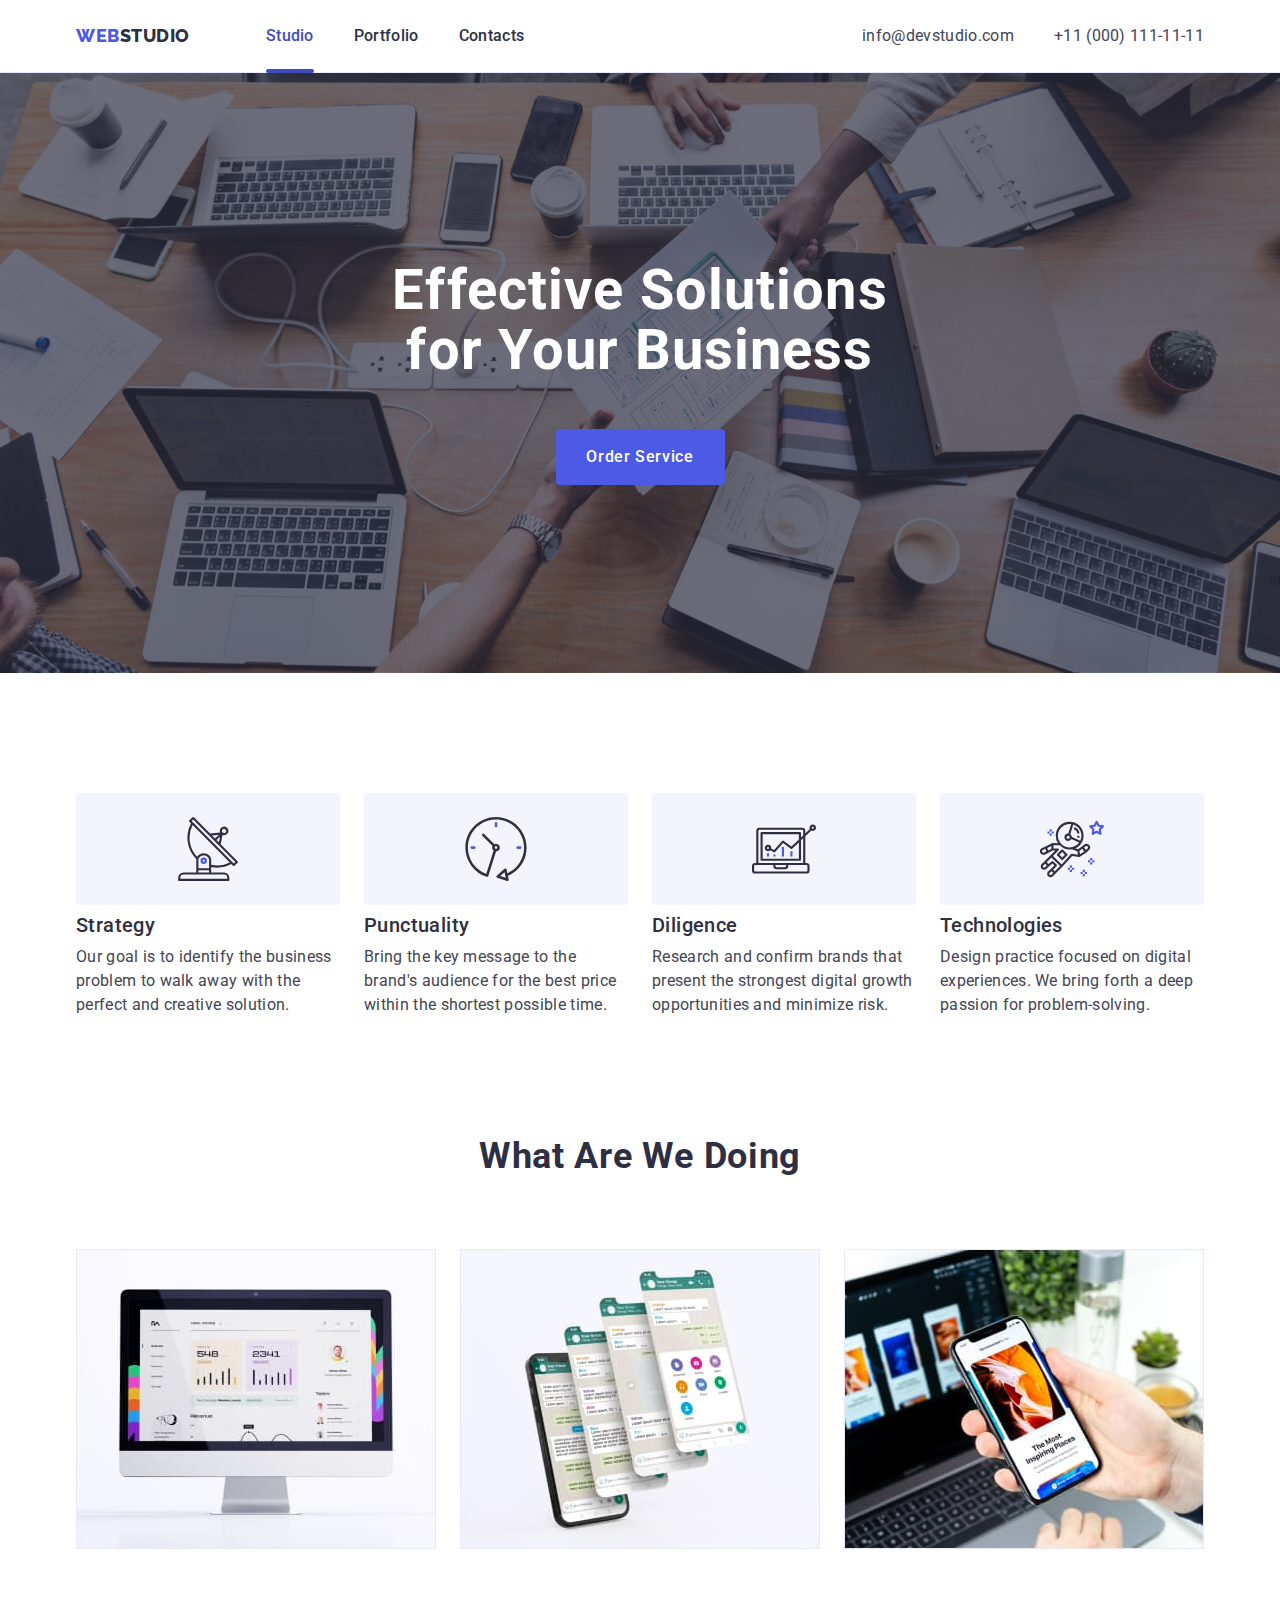
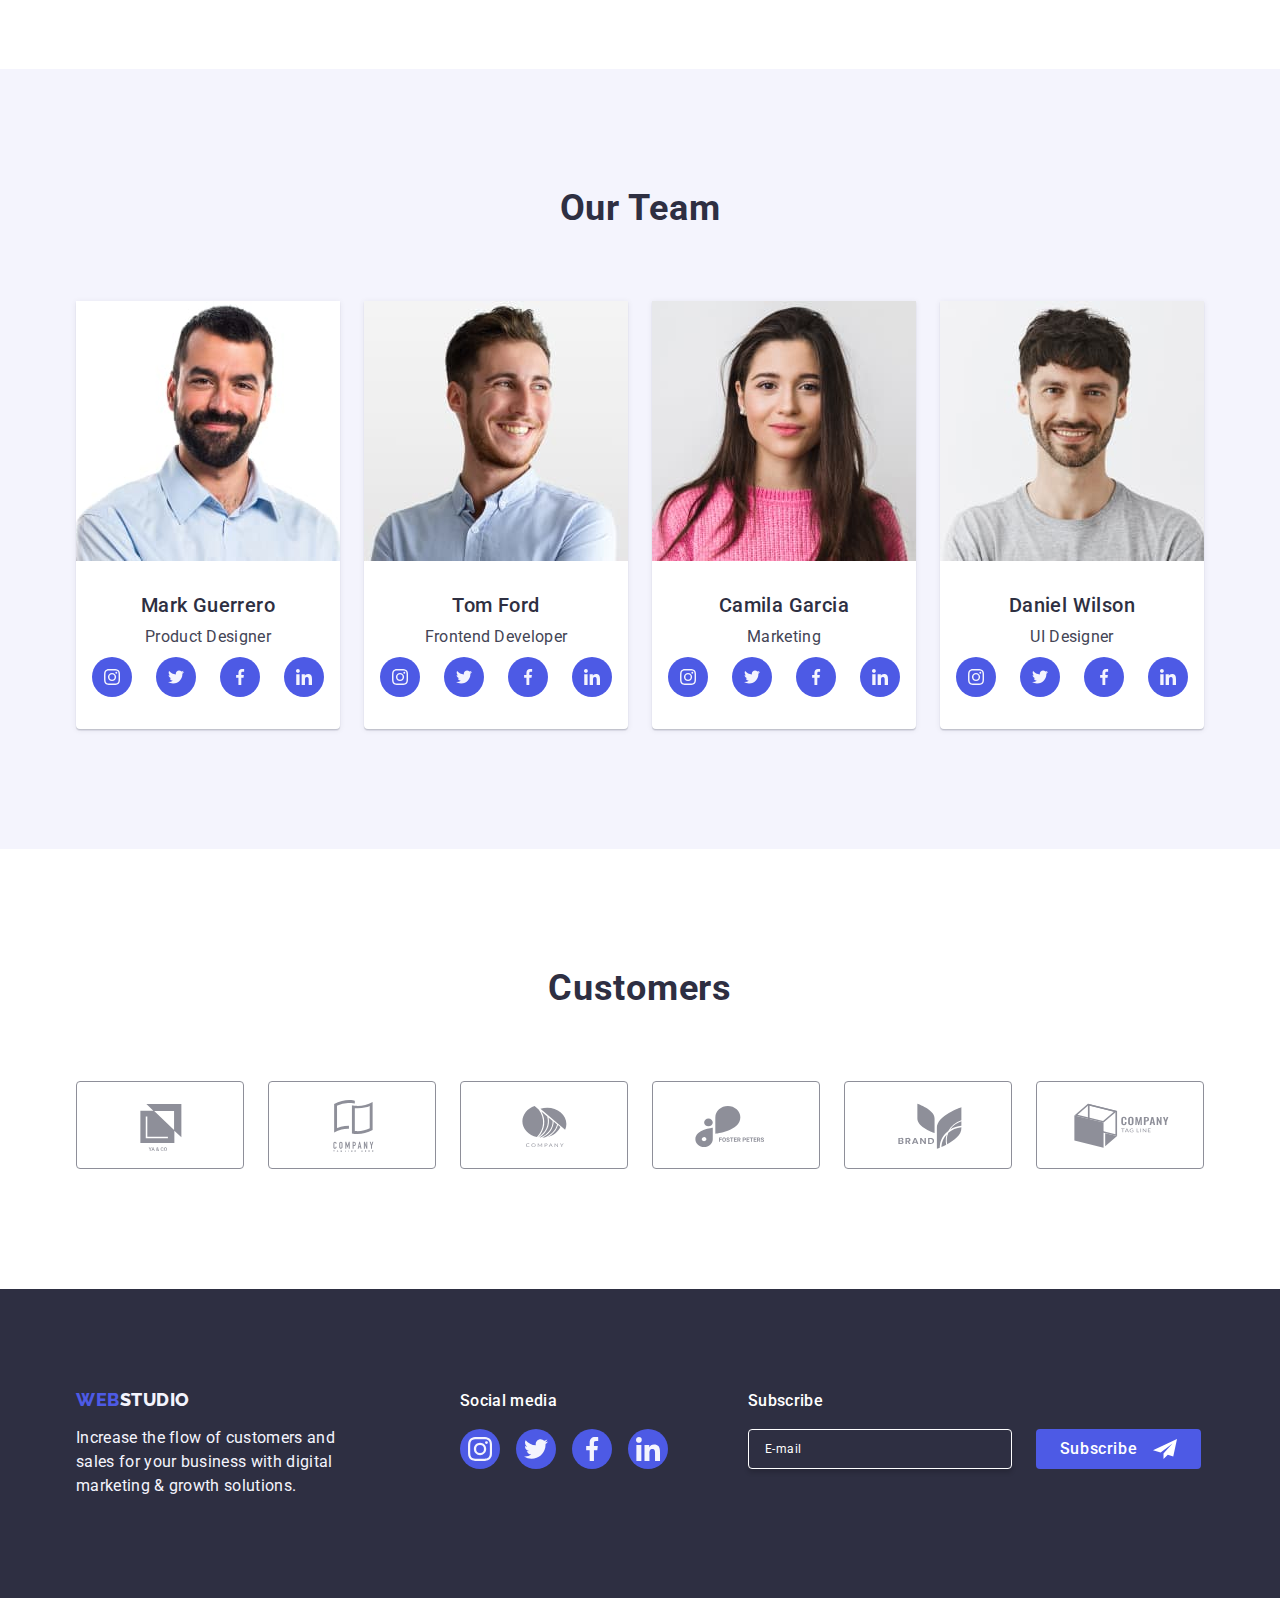
==== commit 8eb11cc2: "correct1" ====
--- a/index.html
+++ b/index.html
@@ -8,7 +8,7 @@
    <link rel="preconnect" href="https://fonts.googleapis.com">
    <link rel="preconnect" href="https://fonts.gstatic.com" crossorigin>
    <link href="https://fonts.googleapis.com/css2?family=Raleway:wght@800&family=Roboto:wght@400;500;700;900&display=swap" rel="stylesheet">
-   <link rel="stylesheet" href="https://cdn.jsdelivr.net/npm/modern-normalize@2.0.0/modern-normalize.min.css" />
+   <link rel="stylesheet" href="https://cdn.jsdelivr.net/npm/modern-normalize@2.0.0/modern-normalize.min.css">
    <link rel="stylesheet" href="./css/styles.css">
 </head>
 
@@ -396,19 +396,21 @@
                </li>
             </ul>
          </div>
-         <form class="footer-form" name="email-form" autocomplete="off" novalidate>
+         <div class="footer-wrap-form">
             <p class="footer-form-label">Subscribe</p>
-            <div class="footer-form-wrap">
-               <input class="footer-form-imput" type="text" name="form-email" placeholder="E-mail">
-               <div class="footer-form-submit">
-                  <button class="footer-form-button button" type="submit">Subscribe
-                     <svg class="footer-form-icon" width="24" height="24">
-                        <use href="./images/icons.svg#icon-subscripe"></use>
-                     </svg>
-                  </button>
-               </div>
-            </div>
-         </form>
+            <form class="footer-form" name="email-form" autocomplete="off" novalidate>
+               <label class="footer-form-wrap">
+                  <input class="footer-form-imput" type="text" name="form-email" placeholder="E-mail">
+                  <div class="footer-form-submit">
+                     <button class="footer-form-button button" type="submit">Subscribe
+                        <svg class="footer-form-icon" width="24" height="24">
+                           <use href="./images/icons.svg#icon-subscripe"></use>
+                        </svg>
+                     </button>
+                  </div>
+               </label>
+            </form>
+         </div>
       </div>
    </footer>
 
@@ -421,58 +423,65 @@
             </svg>
          </button>
 
-         <strong class="modal-caption">
+         <p class="modal-caption">
             Leave your contacts and we will call you back
-         </strong>
-
-         <form class="modal-form" name="review_form">
-            <label class="modal-form-label" for="user_name">Name</label>
-            <div class="modal-form-field">
-               <input class="modal-form-input" type="text" name="user_name" id="user_name" placeholder="" required minlength="3" />
-               <svg class="modal-form-icon" width="18" height="24">
-                  <use href="./images/icons.svg#icon-person"></use>
-               </svg>
+         </p>
+
+         <form class="modal-form" name="review-form">
+            <div class="modal-form-wrap">
+               <label class="modal-form-label" for="user-name">Name</label>
+               <div class="modal-form-field">
+                  <input class="modal-form-input" type="text" name="user-name" id="user-name" placeholder="" required minlength="3">
+                  <svg class="modal-form-icon" width="18" height="24">
+                     <use href="./images/icons.svg#icon-person"></use>
+                  </svg>
+               </div>
             </div>
 
-            <label class="modal-form-label" for="user_phone">Phone</label>
-            <div class="modal-form-field">
-               <input class="modal-form-input" type="tel" name="user_phone" id="user_phone" placeholder="" minlength="12" maxlength="12" required />
-               <svg class="modal-form-icon" width="18" height="24">
-                  <use href="./images/icons.svg#icon-phone"></use>
-               </svg>
+            <div class="modal-form-wrap">
+               <label class="modal-form-label" for="user-phone">Phone</label>
+               <div class="modal-form-field">
+                  <input class="modal-form-input" type="tel" name="user-phone" id="user-phone" placeholder="" minlength="12" maxlength="12" required>
+                  <svg class="modal-form-icon" width="18" height="24">
+                     <use href="./images/icons.svg#icon-phone"></use>
+                  </svg>
+               </div>
             </div>
 
-            <label class="modal-form-label" for="user_email">Email</label>
-            <div class="modal-form-field">
-               <input class="modal-form-input" type="email" name="user_email" id="user_email" placeholder="" required />
-               <svg class="modal-form-icon" width="18" height="24">
-                  <use href="./images/icons.svg#icon-email"></use>
-               </svg>
+            <div class="modal-form-wrap">
+               <label class="modal-form-label" for="user-email">Email</label>
+               <div class="modal-form-field">
+                  <input class="modal-form-input" type="email" name="user-email" id="user-email" placeholder="" required>
+                  <svg class="modal-form-icon" width="18" height="24">
+                     <use href="./images/icons.svg#icon-email"></use>
+                  </svg>
+               </div>
             </div>
 
-            <label class="modal-form-label" for="user_comment">Comment</label>
-            <textarea class="modal-form-comment" name="user_comment" id="user_comment" rows="5" placeholder="Text input" required minlength="5"></textarea>
-
-            <label class="modal-form-agreement">
-               <input class="visually-hidden" type="checkbox" name="user_agreement" value="yes" />
-               <span class="agreement-checkbox">
-                  <svg class="agrement-checkbox-icon" width="16" height="16">
-                     <use href="./images/icons.svg#icon-check"></use>
-                  </svg>
-               </span>
-               <span class="modal-form-desc">
+            <div class="modal-form-wrap wrap-comment">
+               <label class="modal-form-label" for="user-comment">Comment</label>
+               <textarea class="modal-form-comment" name="user-comment" id="user-comment" rows="5" placeholder="Text input" required minlength="5"></textarea>
+            </div>
+
+            <div class="modal-form-wrap form-wrap-checkbox">
+               <input class="visually-hidden" type="checkbox" name="user-privacy" id="user-privacy" value="true">
+               <label class="modal-form-agreement" for="user-privacy">
+                  <span class="agreement-checkbox">
+                     <svg class="agrement-checkbox-icon" width="16" height="16">
+                        <use href="./images/icons.svg#icon-check"></use>
+                     </svg>
+                  </span>
                   I accept the terms and conditions of the
                   <a class="modal-form-link" href="" target="_blank" rel="noopener noreferrer">
                      Privacy Policy
                   </a>
-               </span>
-            </label>
-
+               </label>
+            </div>
             <button class="modal-form-button button" type="submit">Send</button>
          </form>
       </div>
    </div>
-   </div>
+
 
 
    <script src="./js/modal.js"></script>
--- a/css/styles.css
+++ b/css/styles.css
@@ -6,7 +6,7 @@
    --font-size-subtitel: 36px;
    --font-size-logo: 18px;
    --font-size-min-titel: 20px;
-   --navyblue: #2e2f42;
+   --navyblue: #2E2F42;
    --iris: #4D5AE5;
    --white: #FFFF;
    --slate: #434455;
@@ -15,7 +15,7 @@
    --ocean: #404BBF;
    --cornflower: #E7E9FC;
    --green: #31D0AA;
-   --lightslate: #8E8F99;
+   --lightslate: #8e8f99;
    --navyblue-modal: rgba(46, 47, 66, 0.40);
    --items: 6;
    --indent: 24px;
@@ -198,6 +198,8 @@
    padding: 24px 0;
 }
 
+.modal-form-link:hover,
+.modal-form-link:focus,
 .header-list-link:hover,
 .header-list-link:focus,
 .address-list-link:hover,
@@ -525,12 +527,16 @@
 .footer-form {
    display: flex;
    flex-direction: column;
+   gap: 24px;
 }
 
 .footer-form-label {
    color: var(--white);
    font-weight: 500;
    margin-bottom: 16px;
+   font-size: 16px;
+   line-height: 1.5;
+   letter-spacing: 0.02em;
 }
 
 .footer-form-wrap {
@@ -544,19 +550,19 @@
    border-radius: 4px;
    border: 1px solid var(--white);
    box-shadow: 0px 4px 4px 0px rgba(0, 0, 0, 0.15);
-   background-color: inherit;
+   background-color: transparent;
    outline: transparent;
+   font-size: 12px;
+   line-height: 1.5;
+   letter-spacing: 0.04em;
    color: var(--white);
-   padding: 8px 16px;
+   padding-left: 16px;
    margin-right: 24px;
    transition: border-color 250ms cubic-bezier(0.4, 0, 0.2, 1);
 }
 
 .footer-form-imput::placeholder {
-   font-size: 12px;
-   line-height: 2;
-   letter-spacing: 0.04em;
-   color: currentColor;
+   color: var(--white);
 }
 
 .footer-form-imput:focus {
@@ -566,28 +572,33 @@
 .footer-form-submit {}
 
 .footer-form-button {
-   display: inline-flex;
-   padding: 8px 24px;
-   justify-content: center;
-   align-items: center;
-   gap: 16px;
-   border-radius: 4px;
-   background-color: var(--iris);
-   border: none;
-   color: var(--white);
+   display: flex;
+   min-width: 165px;
+   height: 40px;
+   justify-content: center;
+   align-items: center;
+   font-family: "Roboto", sans-serif;
    font-size: 16px;
    font-weight: 500;
    line-height: 1.5;
    letter-spacing: 0.04em;
+   color: var(--white);
+   border-radius: 4px;
+   background-color: var(--iris);
+   border: none;
    transition: background-color 250ms cubic-bezier(0.4, 0, 0.2, 1);
 }
 
 .footer-form-button:hover,
 .footer-form-button:focus {
-   background: var(--ocean);
-}
-
-.footer-form-icon {}
+   background-color: var(--ocean);
+}
+
+.footer-form-icon {
+   width: 24px;
+   height: 24px;
+   margin-left: 16px;
+}
 
 
 /* ------------section portfolio--------------- */
@@ -782,42 +793,53 @@
 }
 
 .modal-caption {
-   display: block;
    margin-bottom: 16px;
    color: var(--navyblue);
    text-align: center;
    font-weight: 500;
-}
+   line-height: 1.5;
+   text-align: center;
+   letter-spacing: 0.02em;
+}
+
 
 .modal-form {}
+
+.modal-form-wrap {
+   margin-bottom: 8px;
+}
 
 .modal-form-label {
    color: var(--lightslate);
    font-size: 12px;
-   line-height: 1.16;
+   line-height: 1.17;
    letter-spacing: 0.04em;
    margin-bottom: 4px;
+   display: block;
 }
 
 .modal-form-field {
    position: relative;
-   margin-bottom: 8px;
+
 }
 
 .modal-form-input {
-   padding: 8px 16px 8px 36px;
+   padding-left: 38px;
    width: 100%;
+   height: 40px;
    border-radius: 4px;
-   border: 1px solid var(--navyblue-modal);
+   border: 1px solid rgba(46, 47, 66, 0.4);
    outline: transparent;
+   background-color: transparent;
    transition: border-color 250ms cubic-bezier(0.4, 0, 0.2, 1);
 }
+
 
 .modal-form-icon {
    position: absolute;
    top: 50%;
-   left: 0;
-   transform: translate(16px, -50%);
+   left: 16px;
+   transform: translateY(-50%);
    width: 18px;
    height: 24px;
    pointer-events: none;
@@ -831,61 +853,69 @@
 .modal-form-comment {
    width: 100%;
    border-radius: 4px;
-   border: 1px solid var(--navyblue-modal);
    padding: 8px 16px;
-   min-height: 120px;
+   height: 120px;
    outline: transparent;
    resize: none;
+   border: 1px solid rgba(46, 47, 66, 0.4);
+
+   line-height: 1.17;
+   letter-spacing: 0.04em;
+   color: rgba(46, 47, 66, 0.4);
+   background-color: transparent;
+   font-size: 12px;
+   transition: border-color 250ms cubic-bezier(0.4, 0, 0.2, 1);
+}
+
+.wrap-comment {
    margin-bottom: 16px;
-   transition: border-color 250ms cubic-bezier(0.4, 0, 0.2, 1);
-}
-
-.modal-form-comment::placeholder {
+}
+
+.modal-form-comment:focus,
+.modal-form-input:focus {
+   border-color: #4D5AE5;
+}
+
+.wrap-comment::placeholder {
    color: var(--navyblue-modal);
+}
+
+.modal-form-input:focus + .modal-form-icon {
+   fill: #4D5AE5;
+}
+
+.form-wrap-checkbox {
+   margin-bottom: 24px;
+}
+
+.modal-form-agreement {
+   display: block;
    font-size: 12px;
-   line-height: 1.16;
+   line-height: 1.17;
    letter-spacing: 0.04em;
-}
-
-.modal-form-input:focus,
-.modal-form-comment:focus {
-   border-color: var(--iris);
-}
-
-.modal-form-input:focus + .modal-form-icon {
-   fill: var(--iris);
-}
-
-.modal-form-agreement {
-   display: flex;
-   justify-content: center;
-   align-items: center;
+   color: var(--lightslate);
 }
 
 .agreement-checkbox {
    display: inline-flex;
    align-items: center;
    justify-content: center;
-
+   fill: transparent;
    width: 16px;
    height: 16px;
-   margin-right: 8px;
-
-   color: transparent;
+   border: 1px solid rgba(46, 47, 66, 0.4);
    border-radius: 2px;
-   border: 1px solid var(--navyblue-modal);
-   transition: background-color 250ms cubic-bezier(0.4, 0, 0.2, 1), border-color 250ms cubic-bezier(0.4, 0, 0.2, 1), fill 250ms cubic-bezier(0.4, 0, 0.2, 1);
-}
-
-input[type='checkbox']:checked + .agreement-checkbox {
-   background-color: var(--iris);
-   border-color: var(--iris);
-   color: var(--white);
-}
+   transition: background-color 250ms cubic-bezier(0.4, 0, 0.2, 1), border 250ms cubic-bezier(0.4, 0, 0.2, 1), fill 250ms cubic-bezier(0.4, 0, 0.2, 1);
+}
+
+
 
 .agrement-checkbox-icon {
-   fill: currentColor;
-}
+   width: 10px;
+   height: 8px;
+}
+
+
 
 .modal-form-desc {
    color: var(--lightslate);
@@ -896,24 +926,31 @@
    user-select: none;
 }
 
+input[type='checkbox']:checked + .agreement-checkbox {
+   background-color: var(--ocean);
+   border: none;
+   fill: var(--cloud);
+}
+
 .modal-form-link {
-   color: var(--iris, #4D5AE5);
-
+   color: var(--iris);
 }
 
 .modal-form-button {
-   padding: 16px 32px;
-   border-radius: 4px;
-   background: var(--iris);
-   box-shadow: 0px 4px 4px 0px rgba(0, 0, 0, 0.15);
-   color: var(--white);
-   text-align: center;
-   font-weight: 500;
-   letter-spacing: 0.04em;
-   width: 169px;
-   height: 56px;
-   transition: background-color 250ms cubic-bezier(0.4, 0, 0.2, 1);
    display: block;
    margin: 0 auto;
-   margin-top: 24px;
+   min-width: 169px;
+   height: 56px;
+
+   font-family: "Roboto", sans-serif;
+   font-size: 16px;
+   font-weight: 500;
+   line-height: 1.5;
+   letter-spacing: 0.04em;
+
+   color: var(--white);
+   background-color: var(--iris);
+   border-radius: 4px;
+
+   transition: background-color 250ms cubic-bezier(0.4, 0, 0.2, 1);
 }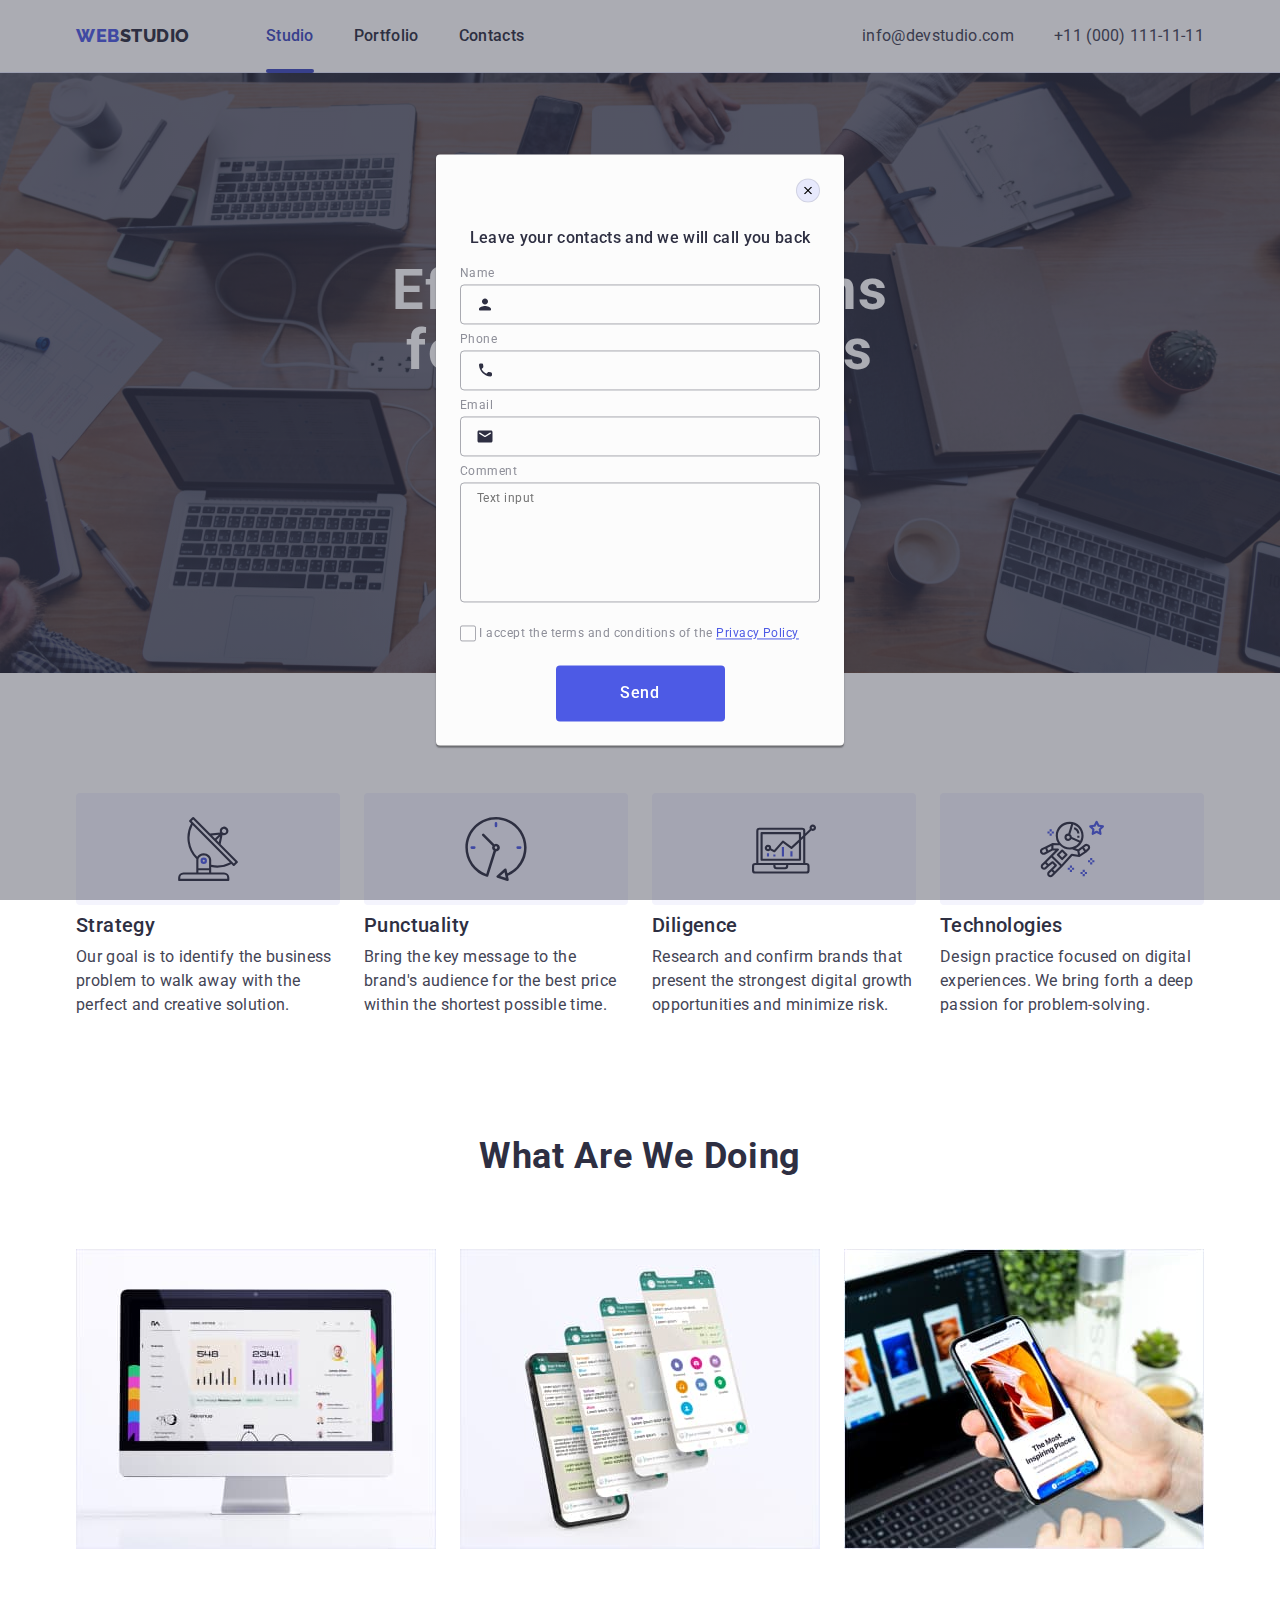
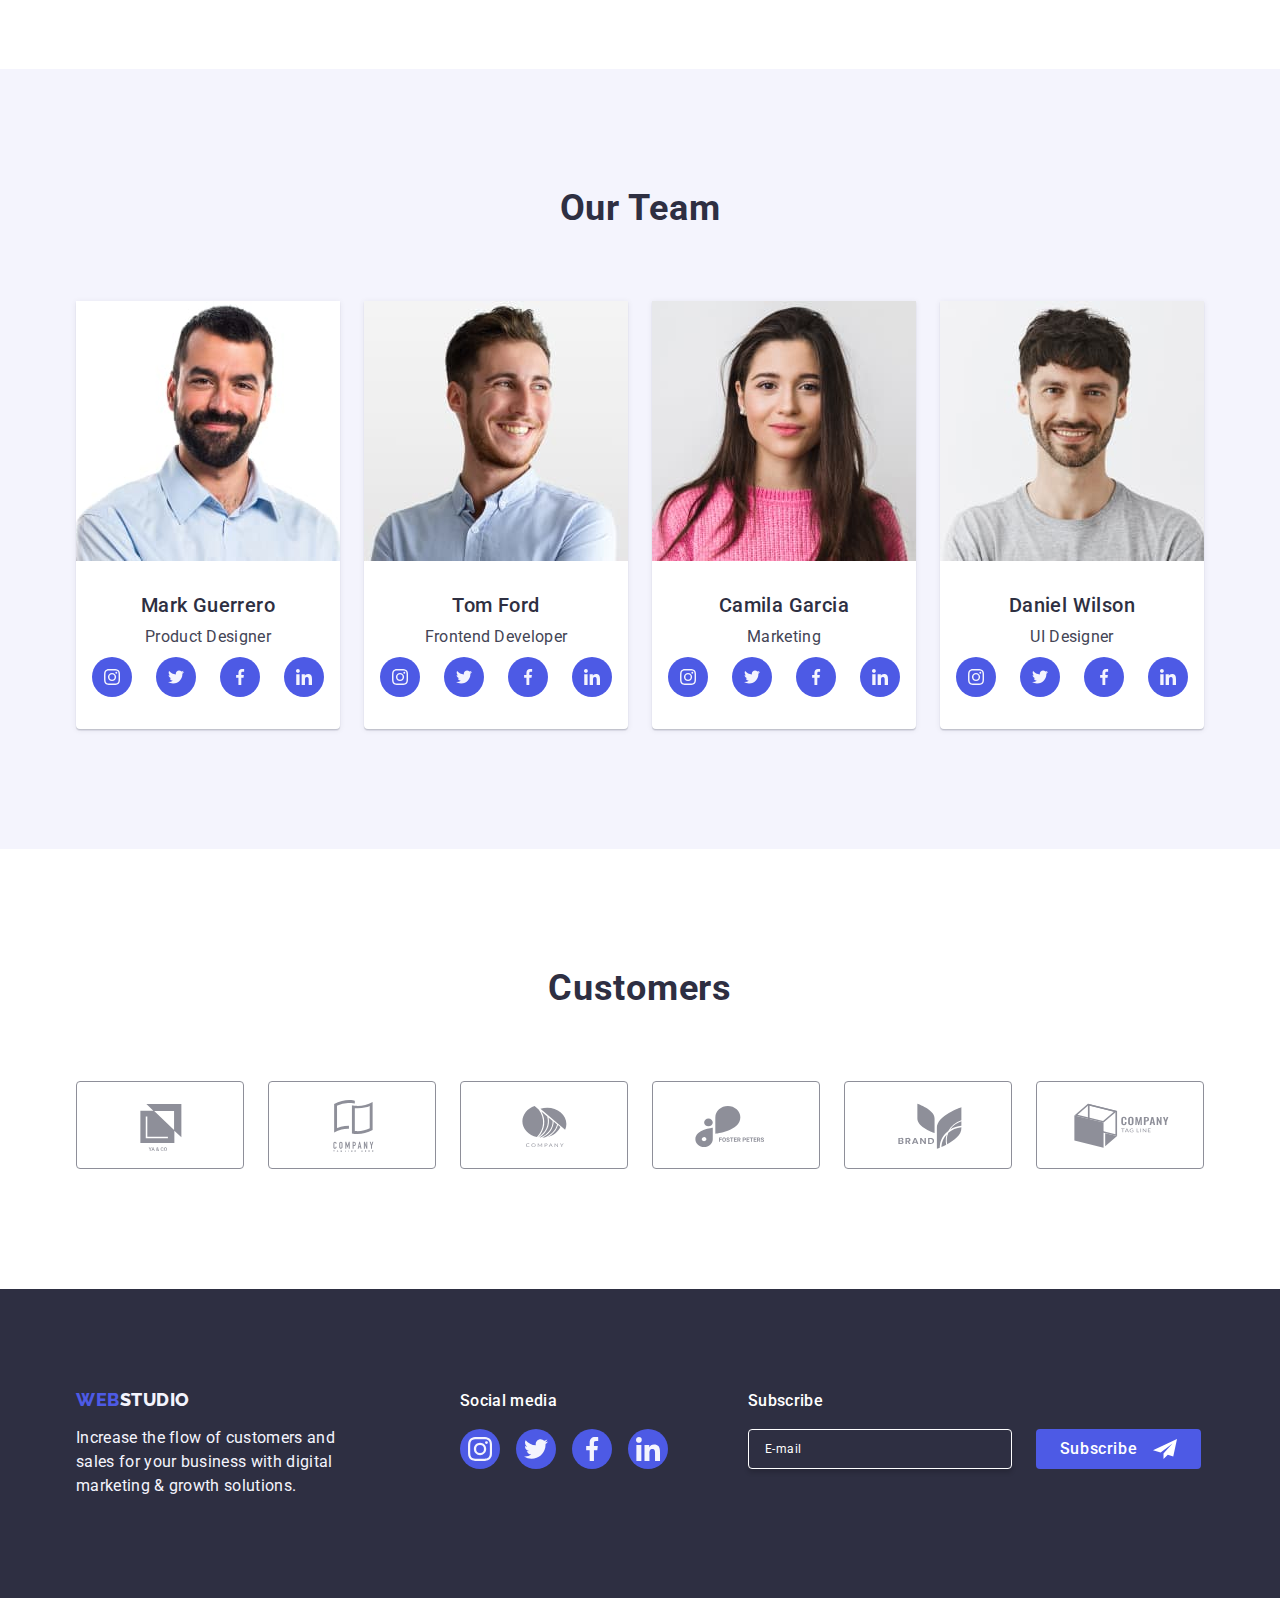
==== commit f337c066: "comit2" ====
--- a/index.html
+++ b/index.html
@@ -397,25 +397,23 @@
             </ul>
          </div>
          <div class="footer-wrap-form">
-            <p class="footer-form-label">Subscribe</p>
+            <p class="footer-form-titel">Subscribe</p>
             <form class="footer-form" name="email-form" autocomplete="off" novalidate>
-               <label class="footer-form-wrap">
-                  <input class="footer-form-imput" type="text" name="form-email" placeholder="E-mail">
-                  <div class="footer-form-submit">
-                     <button class="footer-form-button button" type="submit">Subscribe
-                        <svg class="footer-form-icon" width="24" height="24">
-                           <use href="./images/icons.svg#icon-subscripe"></use>
-                        </svg>
-                     </button>
-                  </div>
-               </label>
+               <input class="footer-form-imput" id="form-email" type="email" name="form-email" placeholder="E-mail">
+               <div class="footer-form-submit">
+                  <button class="footer-form-button button" type="submit">Subscribe
+                     <svg class="footer-form-icon" width="24" height="24">
+                        <use href="./images/icons.svg#icon-subscripe"></use>
+                     </svg>
+                  </button>
+               </div>
             </form>
          </div>
       </div>
    </footer>
 
    <!-- Modal window -->
-   <div data-modal class="backdrop visually-hidden">
+   <div data-modal class="backdrop">
       <div class="modal-blok">
          <button type="button" data-modal-close class="modal-btn">
             <svg class="modal-btn-icon" width="8" height="8">
@@ -464,7 +462,7 @@
             </div>
 
             <div class="modal-form-wrap form-wrap-checkbox">
-               <input class="visually-hidden" type="checkbox" name="user-privacy" id="user-privacy" value="true">
+               <input class="modal-form-check visually-hidden" type="checkbox" name="user-privacy" id="user-privacy" value="true">
                <label class="modal-form-agreement" for="user-privacy">
                   <span class="agreement-checkbox">
                      <svg class="agrement-checkbox-icon" width="16" height="16">
--- a/css/styles.css
+++ b/css/styles.css
@@ -526,11 +526,9 @@
 
 .footer-form {
    display: flex;
-   flex-direction: column;
-   gap: 24px;
-}
-
-.footer-form-label {
+}
+
+.footer-form-titel {
    color: var(--white);
    font-weight: 500;
    margin-bottom: 16px;
@@ -539,9 +537,6 @@
    letter-spacing: 0.02em;
 }
 
-.footer-form-wrap {
-   display: flex;
-}
 
 .footer-form-imput {
    width: 264px;
@@ -926,7 +921,7 @@
    user-select: none;
 }
 
-input[type='checkbox']:checked + .agreement-checkbox {
+.modal-form-check:checked + .agreement-checkbox {
    background-color: var(--ocean);
    border: none;
    fill: var(--cloud);
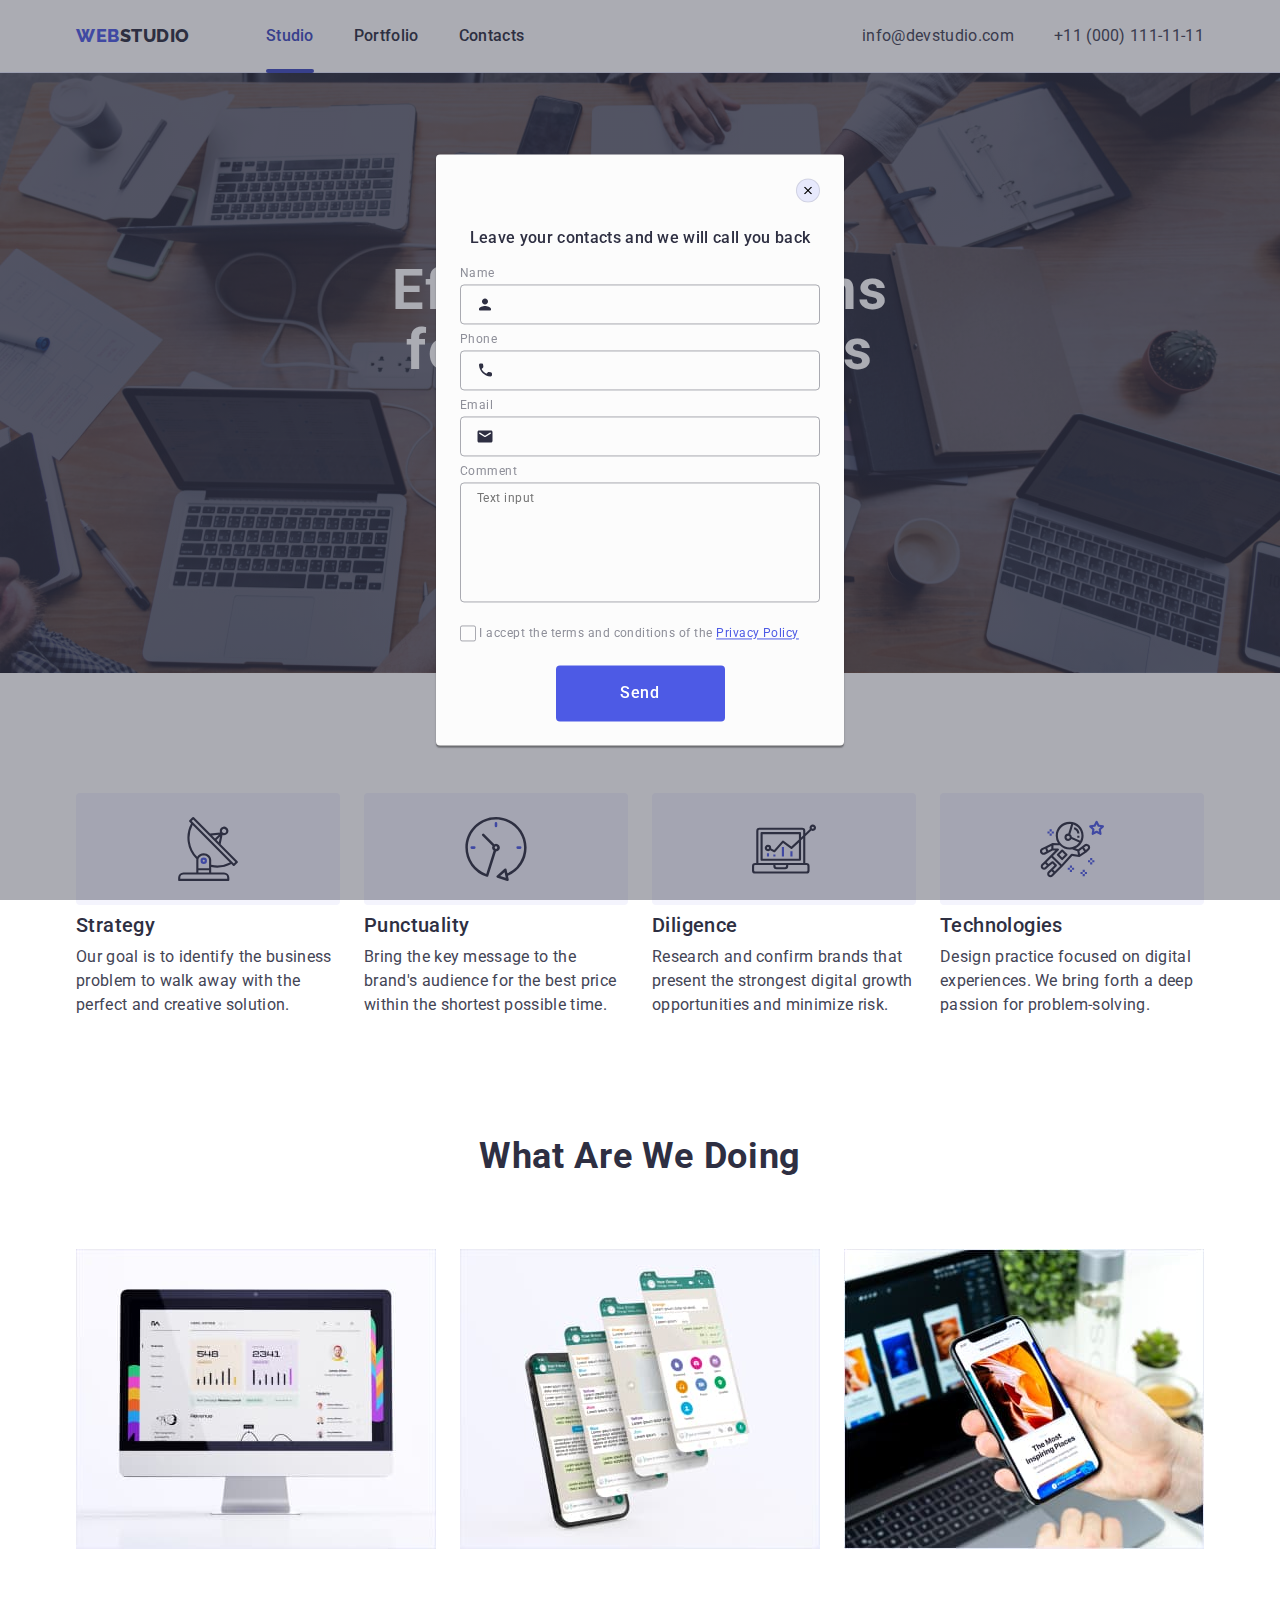
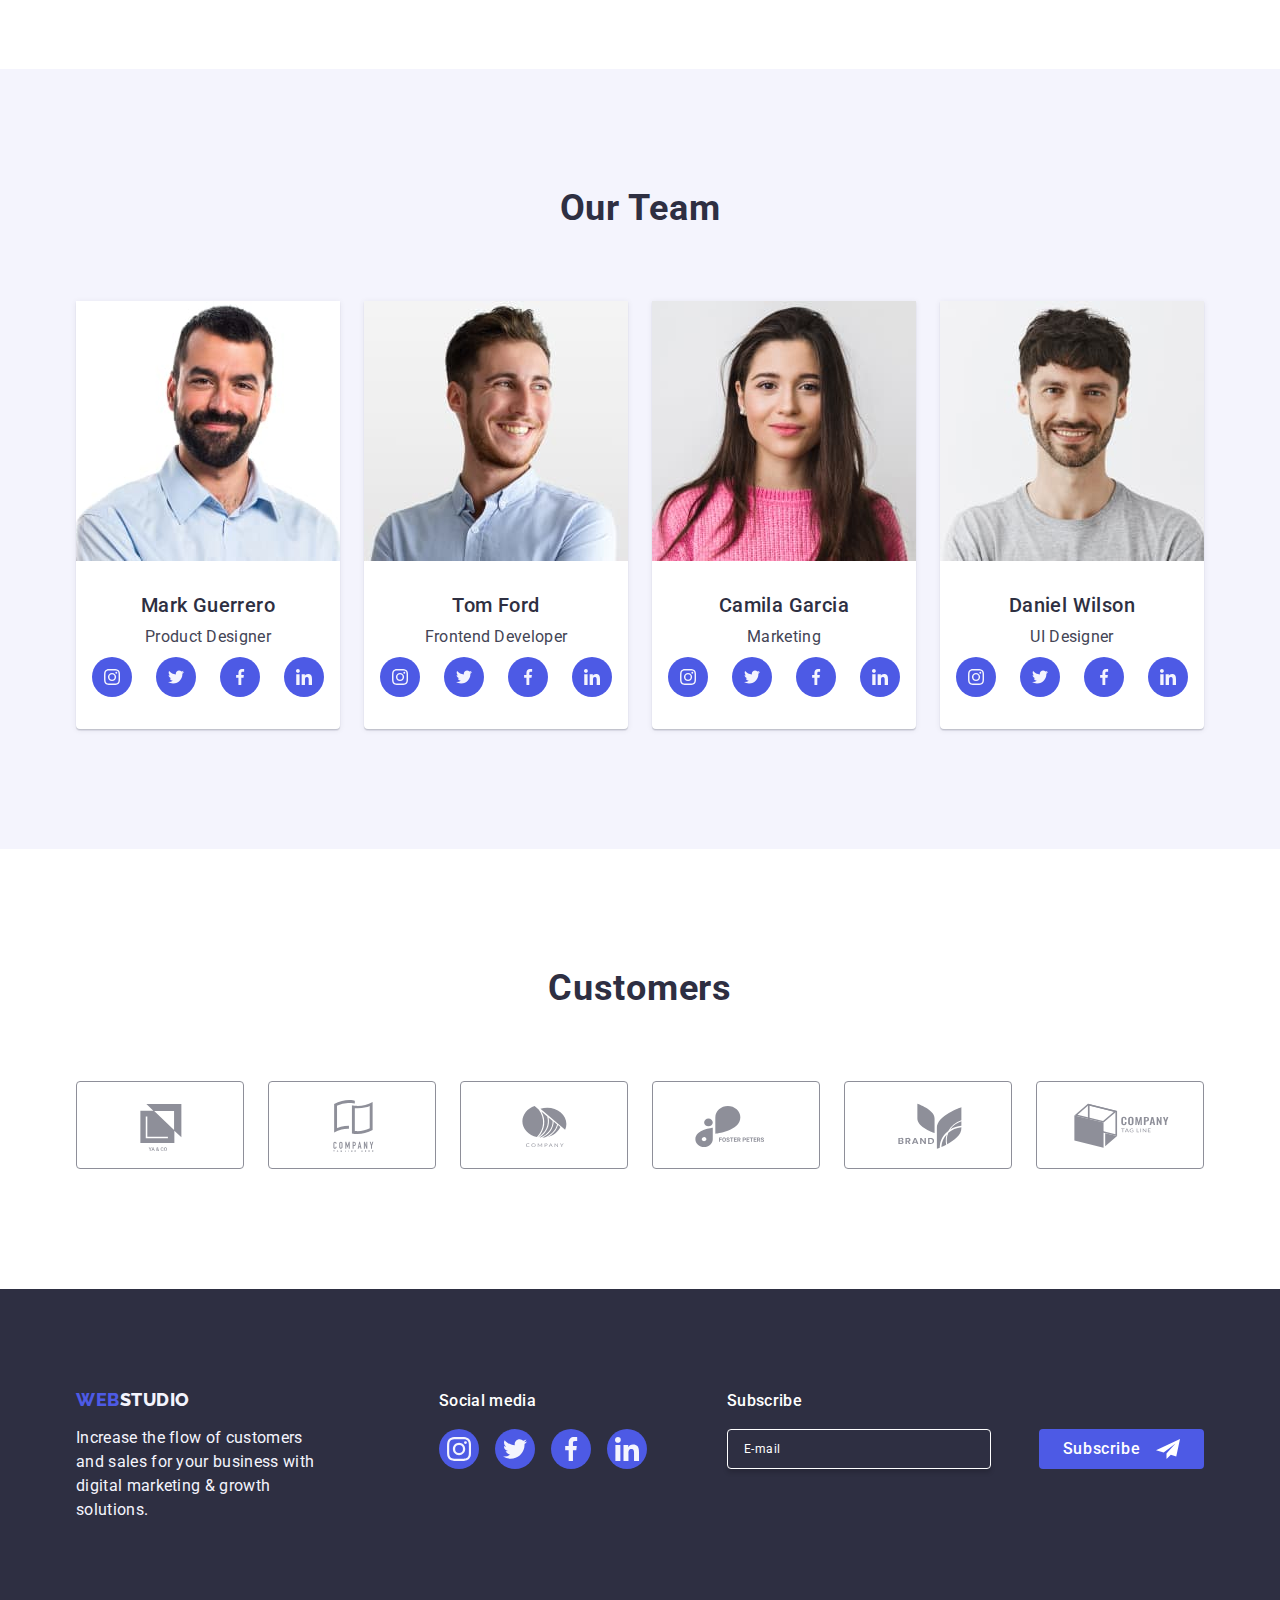
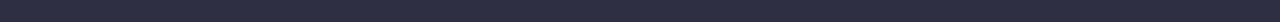
==== commit efe44c32: "commit" ====
--- a/index.html
+++ b/index.html
@@ -399,7 +399,9 @@
          <div class="footer-wrap-form">
             <p class="footer-form-titel">Subscribe</p>
             <form class="footer-form" name="email-form" autocomplete="off" novalidate>
-               <input class="footer-form-imput" id="form-email" type="email" name="form-email" placeholder="E-mail">
+               <label class="footer-form-label">
+                  <input class="footer-form-imput" type="email" name="form-email" placeholder="E-mail">
+               </label>
                <div class="footer-form-submit">
                   <button class="footer-form-button button" type="submit">Subscribe
                      <svg class="footer-form-icon" width="24" height="24">
@@ -462,10 +464,10 @@
             </div>
 
             <div class="modal-form-wrap form-wrap-checkbox">
-               <input class="modal-form-check visually-hidden" type="checkbox" name="user-privacy" id="user-privacy" value="true">
+               <input class="visually-hidden" type="checkbox" name="user-privacy" id="user-privacy" value="true">
                <label class="modal-form-agreement" for="user-privacy">
                   <span class="agreement-checkbox">
-                     <svg class="agrement-checkbox-icon" width="16" height="16">
+                     <svg class="agrement-checkbox-icon" width="10" height="8">
                         <use href="./images/icons.svg#icon-check"></use>
                      </svg>
                   </span>
--- a/css/styles.css
+++ b/css/styles.css
@@ -526,7 +526,10 @@
 
 .footer-form {
    display: flex;
-}
+   gap: 24px;
+}
+
+.footer-form-label {}
 
 .footer-form-titel {
    color: var(--white);
@@ -885,6 +888,7 @@
 
 .modal-form-agreement {
    display: block;
+   width: 100%;
    font-size: 12px;
    line-height: 1.17;
    letter-spacing: 0.04em;
@@ -903,7 +907,11 @@
    transition: background-color 250ms cubic-bezier(0.4, 0, 0.2, 1), border 250ms cubic-bezier(0.4, 0, 0.2, 1), fill 250ms cubic-bezier(0.4, 0, 0.2, 1);
 }
 
-
+input[type='checkbox']:checked + label > span {
+   background-color: var(--ocean);
+   border: none;
+   fill: var(--cloud);
+}
 
 .agrement-checkbox-icon {
    width: 10px;
@@ -921,11 +929,7 @@
    user-select: none;
 }
 
-.modal-form-check:checked + .agreement-checkbox {
-   background-color: var(--ocean);
-   border: none;
-   fill: var(--cloud);
-}
+
 
 .modal-form-link {
    color: var(--iris);
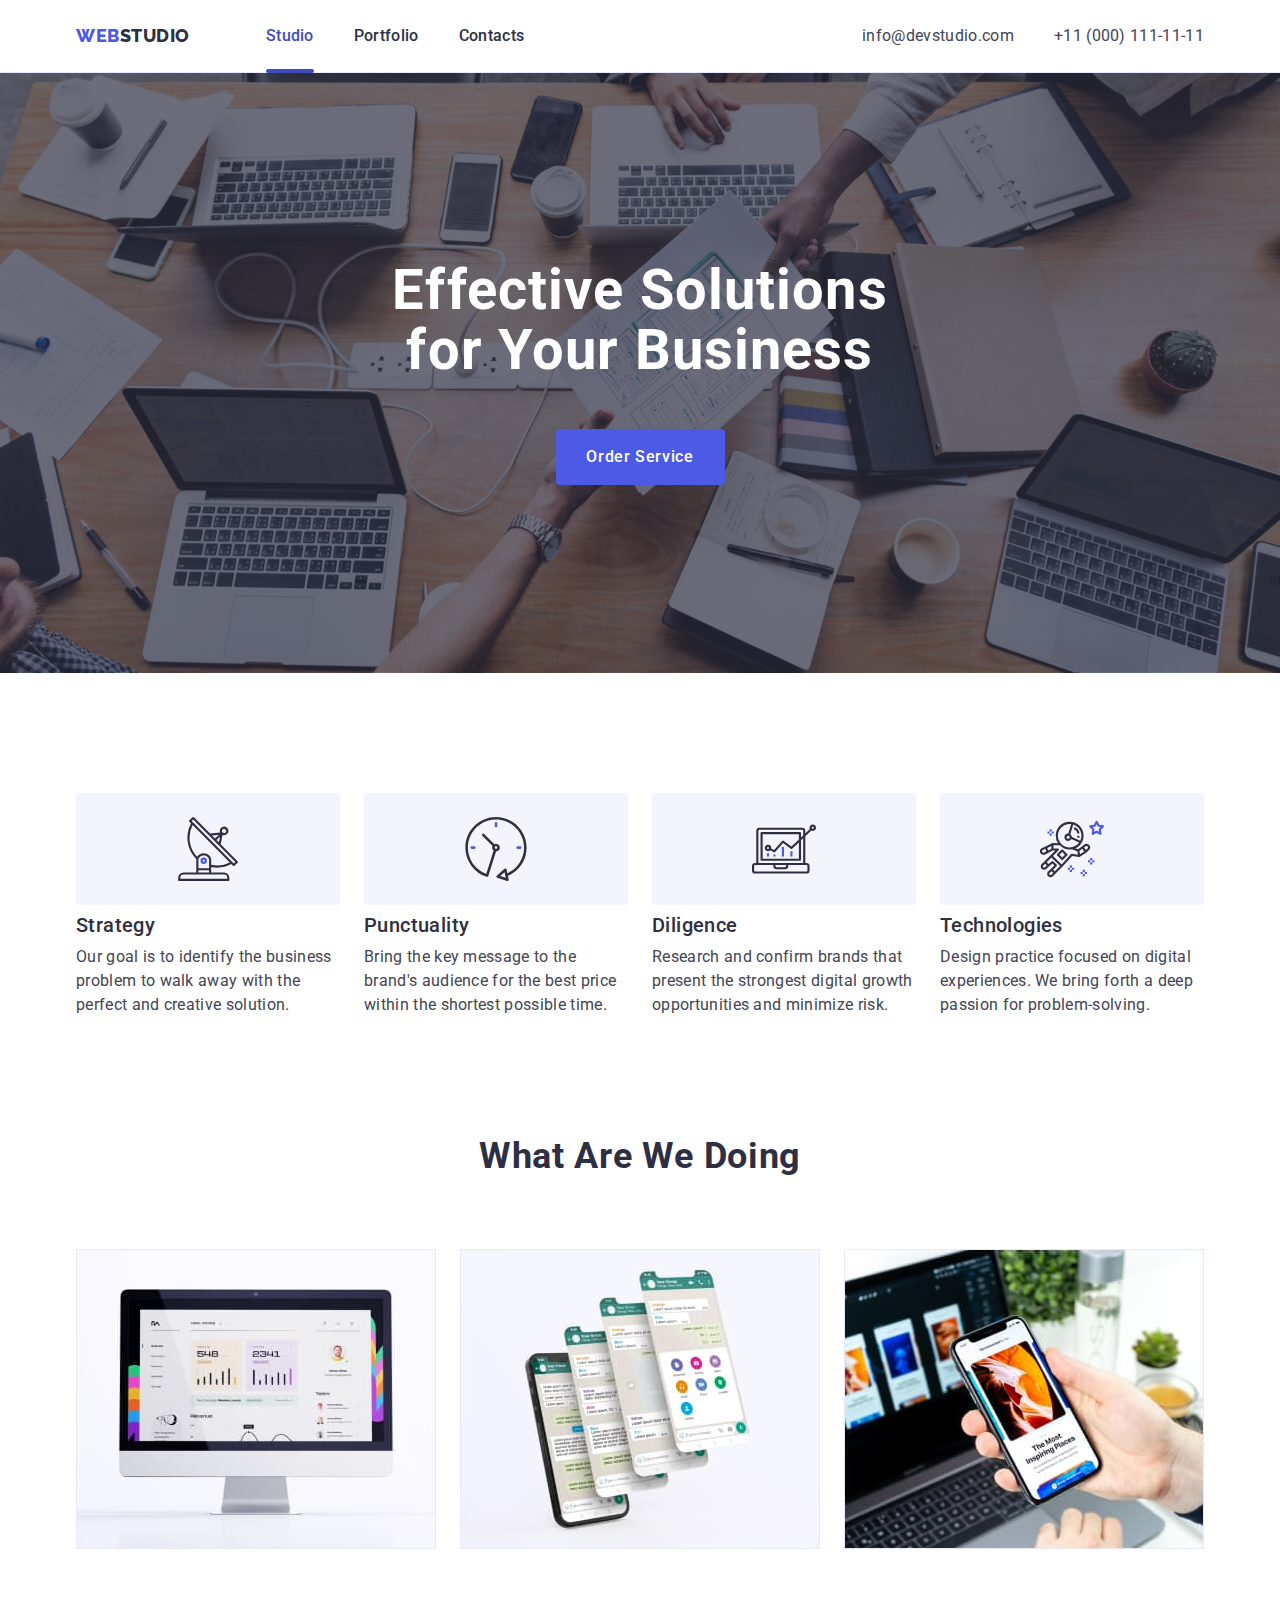
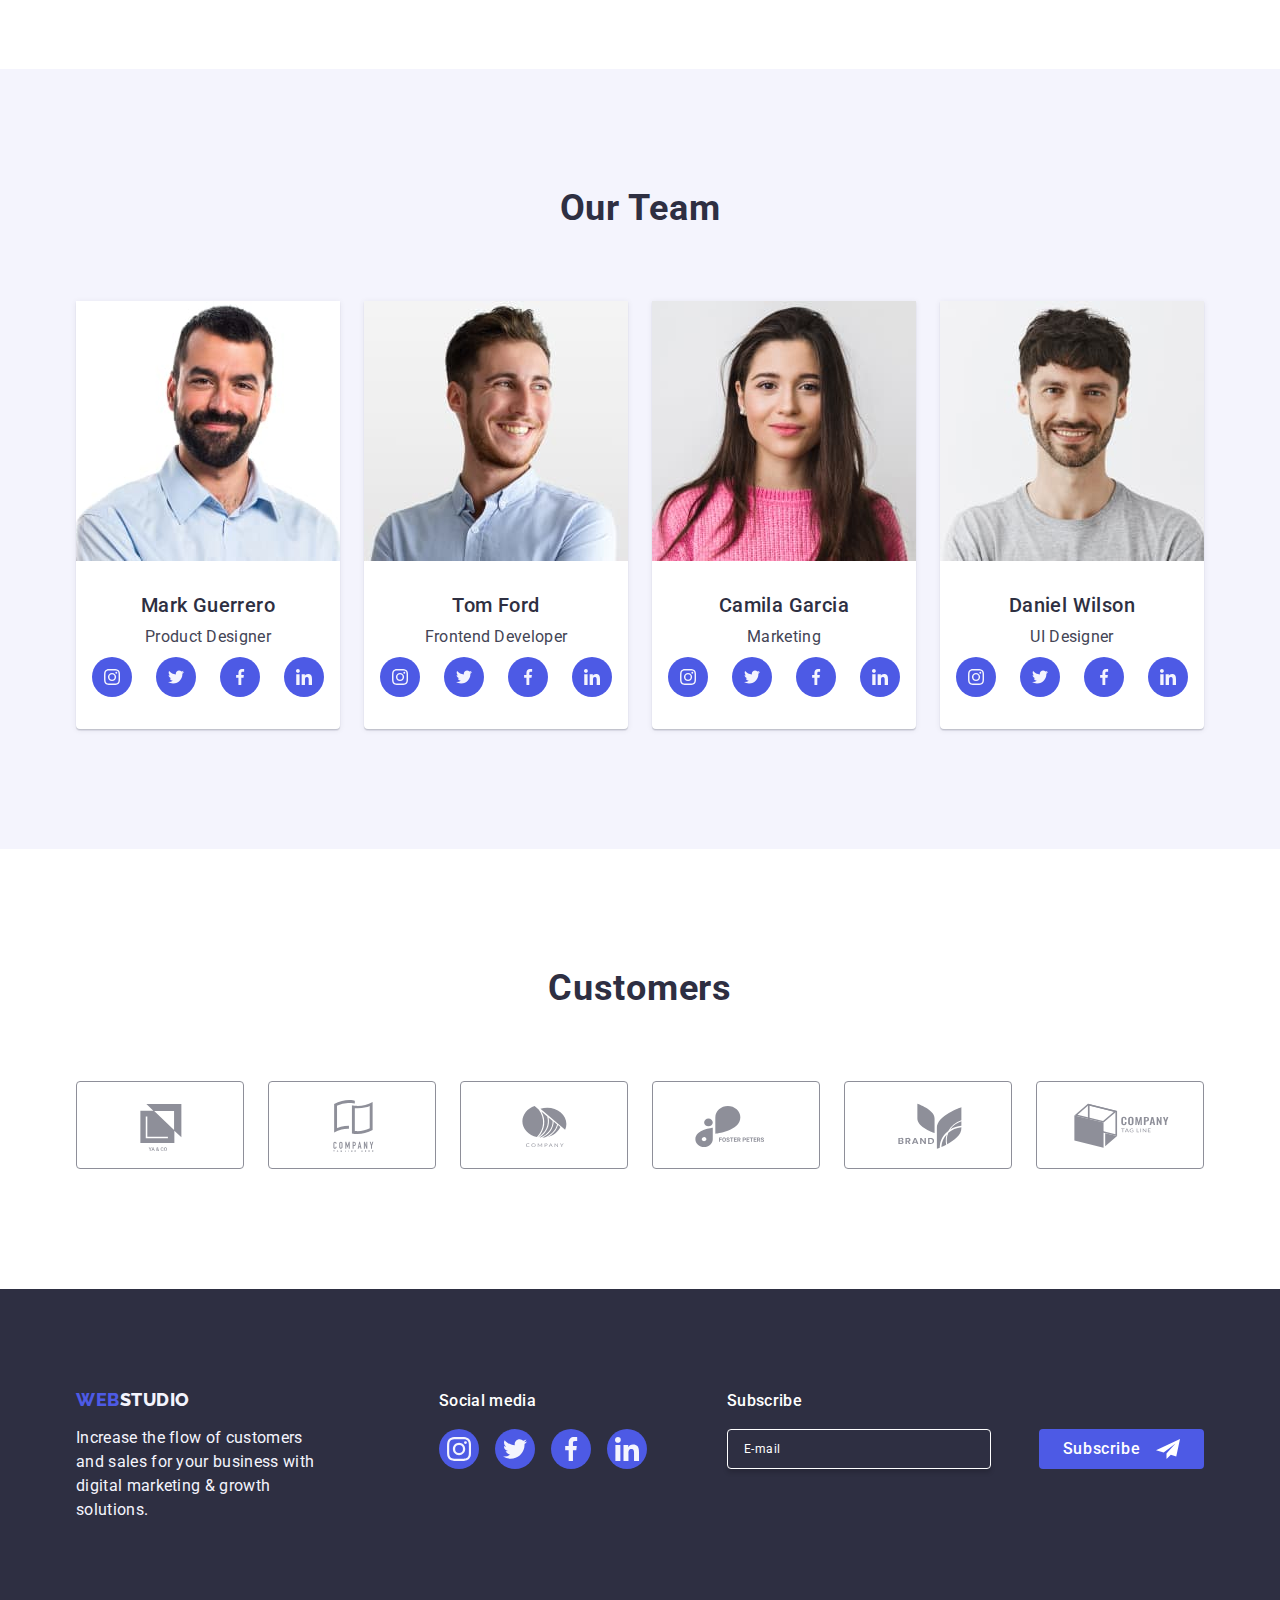
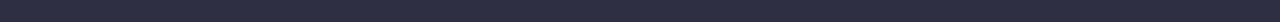
==== commit cd21e385: "Update index.html" ====
--- a/index.html
+++ b/index.html
@@ -402,20 +402,20 @@
                <label class="footer-form-label">
                   <input class="footer-form-imput" type="email" name="form-email" placeholder="E-mail">
                </label>
-               <div class="footer-form-submit">
-                  <button class="footer-form-button button" type="submit">Subscribe
-                     <svg class="footer-form-icon" width="24" height="24">
-                        <use href="./images/icons.svg#icon-subscripe"></use>
-                     </svg>
-                  </button>
-               </div>
+
+               <button class="footer-form-button button" type="submit">Subscribe
+                  <svg class="footer-form-icon" width="24" height="24">
+                     <use href="./images/icons.svg#icon-subscripe"></use>
+                  </svg>
+               </button>
+
             </form>
          </div>
       </div>
    </footer>
 
    <!-- Modal window -->
-   <div data-modal class="backdrop">
+   <div data-modal class="backdrop visually-hidden">
       <div class="modal-blok">
          <button type="button" data-modal-close class="modal-btn">
             <svg class="modal-btn-icon" width="8" height="8">
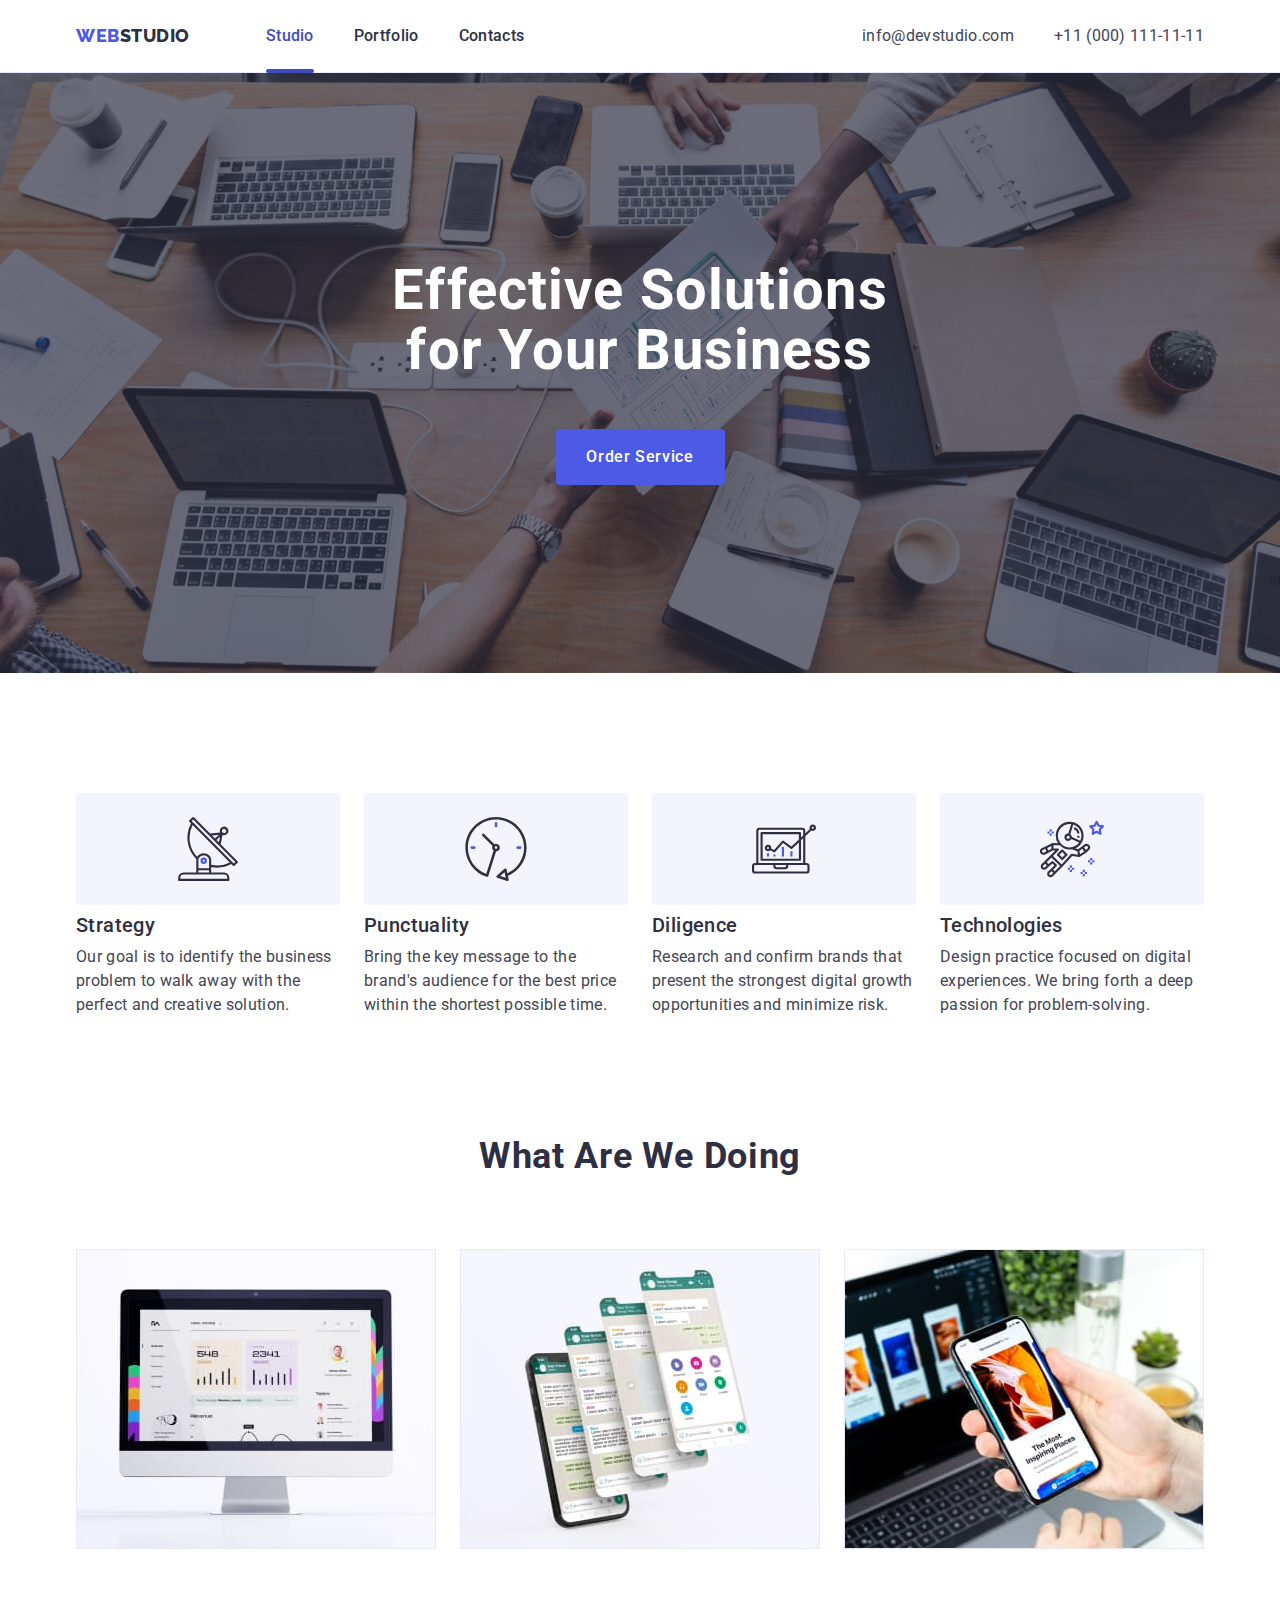
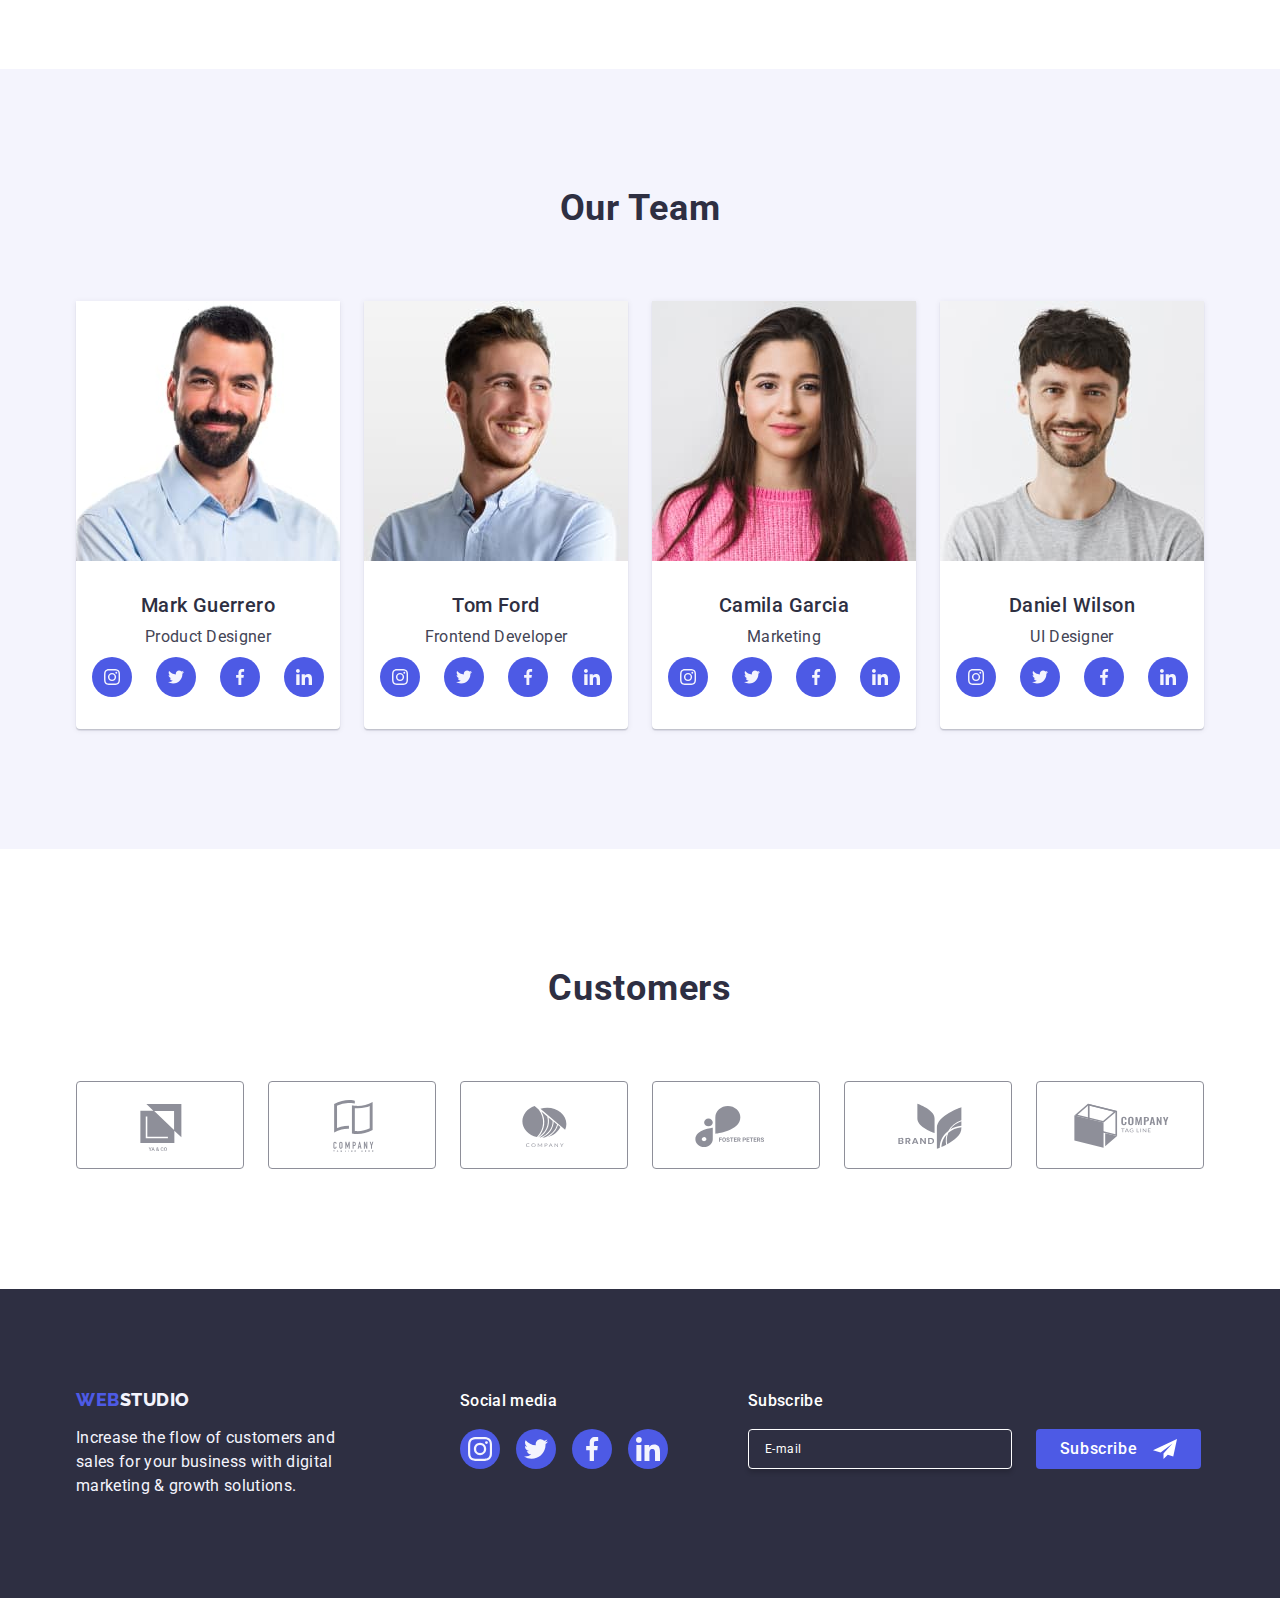
==== commit 1aa6f150: "cjmit" ====
--- a/index.html
+++ b/index.html
@@ -415,7 +415,7 @@
    </footer>
 
    <!-- Modal window -->
-   <div data-modal class="backdrop visually-hidden">
+   <div data-modal class="backdrop is-hidden">
       <div class="modal-blok">
          <button type="button" data-modal-close class="modal-btn">
             <svg class="modal-btn-icon" width="8" height="8">
@@ -467,7 +467,7 @@
                <input class="visually-hidden" type="checkbox" name="user-privacy" id="user-privacy" value="true">
                <label class="modal-form-agreement" for="user-privacy">
                   <span class="agreement-checkbox">
-                     <svg class="agrement-checkbox-icon" width="10" height="8">
+                     <svg class="agrement-checkbox-icon" width="16" height="16">
                         <use href="./images/icons.svg#icon-check"></use>
                      </svg>
                   </span>
@@ -482,8 +482,6 @@
       </div>
    </div>
 
-
-
    <script src="./js/modal.js"></script>
 </body>
 
--- a/css/styles.css
+++ b/css/styles.css
@@ -555,7 +555,6 @@
    letter-spacing: 0.04em;
    color: var(--white);
    padding-left: 16px;
-   margin-right: 24px;
    transition: border-color 250ms cubic-bezier(0.4, 0, 0.2, 1);
 }
 
@@ -804,6 +803,7 @@
 .modal-form {}
 
 .modal-form-wrap {
+
    margin-bottom: 8px;
 }
 
@@ -883,6 +883,7 @@
 }
 
 .form-wrap-checkbox {
+
    margin-bottom: 24px;
 }
 
@@ -914,8 +915,8 @@
 }
 
 .agrement-checkbox-icon {
-   width: 10px;
-   height: 8px;
+   width: 16px;
+   height: 16px;
 }
 
 
